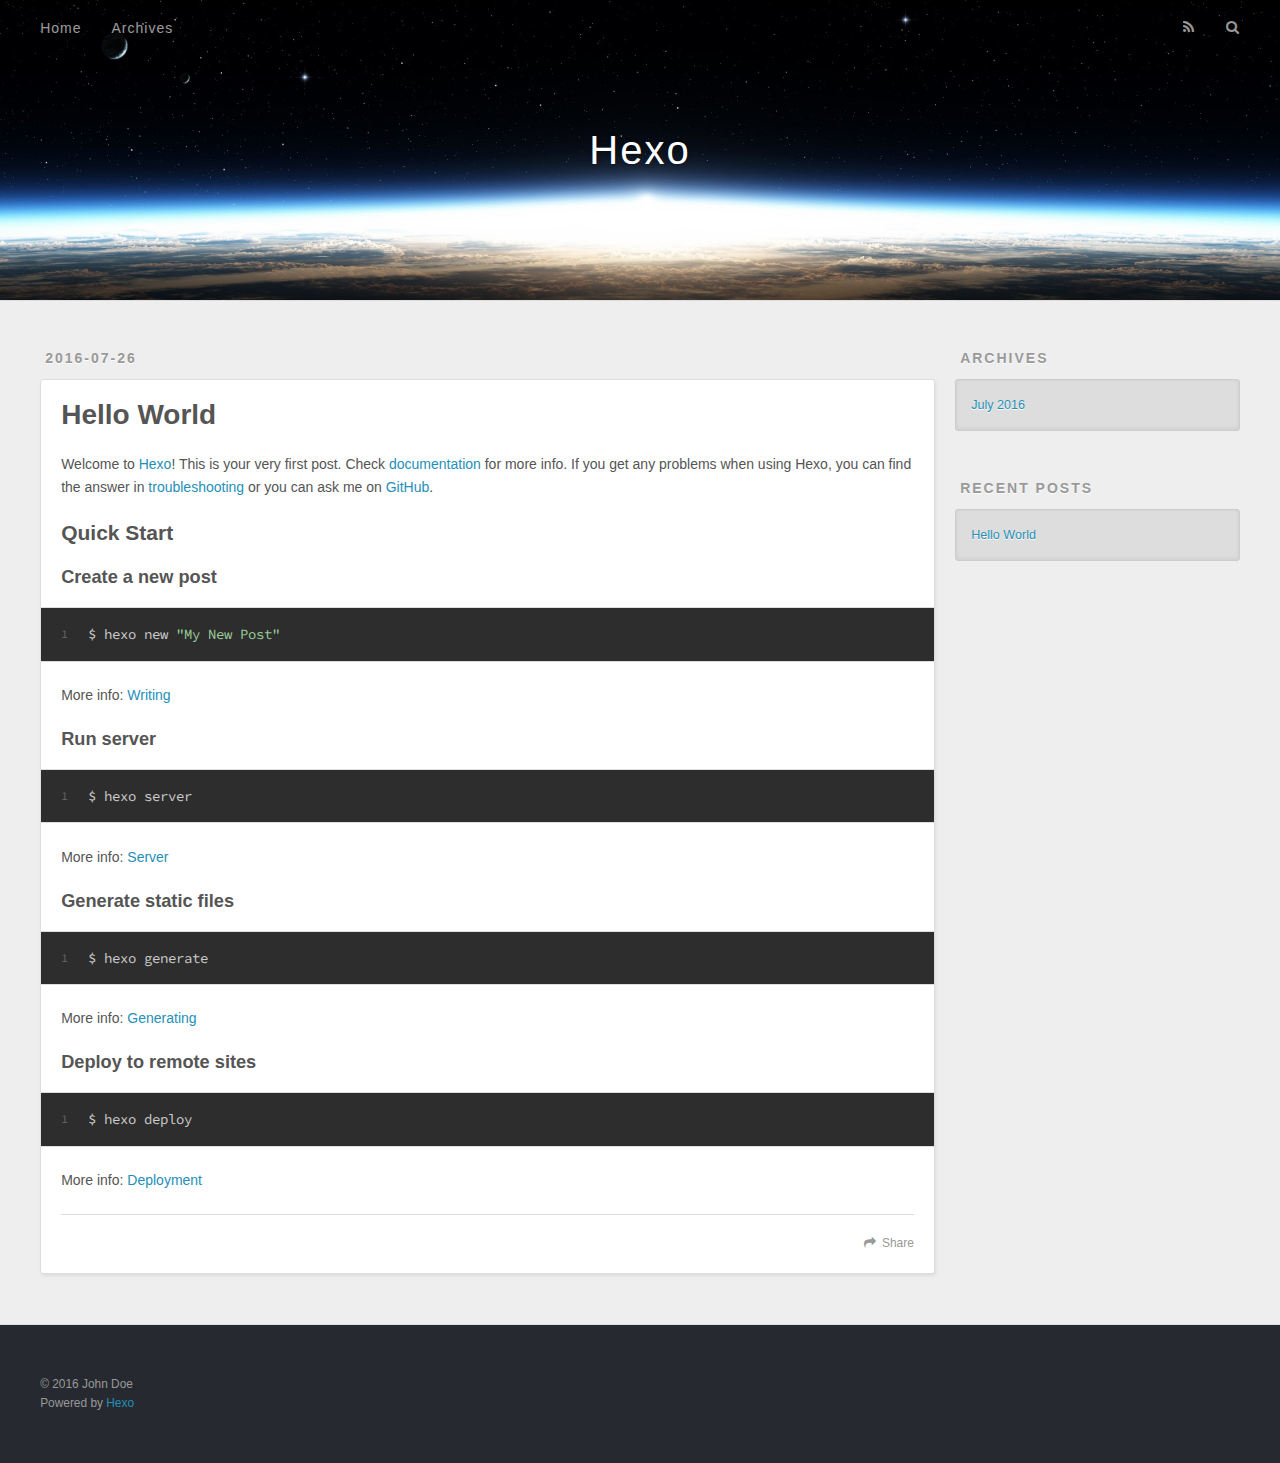
==== index.html @ f04467af "Site updated: 2016-07-26 20:25:21" ====
<!DOCTYPE html>
<html>
<head>
  <meta charset="utf-8">
  
  <title>Hexo</title>
  <meta name="viewport" content="width=device-width, initial-scale=1, maximum-scale=1">
  <meta property="og:type" content="website">
<meta property="og:title" content="Hexo">
<meta property="og:url" content="http://yoursite.com/index.html">
<meta property="og:site_name" content="Hexo">
<meta name="twitter:card" content="summary">
<meta name="twitter:title" content="Hexo">
  
    <link rel="alternate" href="/atom.xml" title="Hexo" type="application/atom+xml">
  
  
    <link rel="icon" href="/favicon.png">
  
  
    <link href="//fonts.googleapis.com/css?family=Source+Code+Pro" rel="stylesheet" type="text/css">
  
  <link rel="stylesheet" href="/css/style.css">
  

</head>

<body>
  <div id="container">
    <div id="wrap">
      <header id="header">
  <div id="banner"></div>
  <div id="header-outer" class="outer">
    <div id="header-title" class="inner">
      <h1 id="logo-wrap">
        <a href="/" id="logo">Hexo</a>
      </h1>
      
    </div>
    <div id="header-inner" class="inner">
      <nav id="main-nav">
        <a id="main-nav-toggle" class="nav-icon"></a>
        
          <a class="main-nav-link" href="/">Home</a>
        
          <a class="main-nav-link" href="/archives">Archives</a>
        
      </nav>
      <nav id="sub-nav">
        
          <a id="nav-rss-link" class="nav-icon" href="/atom.xml" title="RSS Feed"></a>
        
        <a id="nav-search-btn" class="nav-icon" title="Search"></a>
      </nav>
      <div id="search-form-wrap">
        <form action="//google.com/search" method="get" accept-charset="UTF-8" class="search-form"><input type="search" name="q" results="0" class="search-form-input" placeholder="Search"><button type="submit" class="search-form-submit">&#xF002;</button><input type="hidden" name="sitesearch" value="http://yoursite.com"></form>
      </div>
    </div>
  </div>
</header>
      <div class="outer">
        <section id="main">
  
    <article id="post-hello-world" class="article article-type-post" itemscope itemprop="blogPost">
  <div class="article-meta">
    <a href="/2016/07/26/hello-world/" class="article-date">
  <time datetime="2016-07-26T12:04:55.000Z" itemprop="datePublished">2016-07-26</time>
</a>
    
  </div>
  <div class="article-inner">
    
    
      <header class="article-header">
        
  
    <h1 itemprop="name">
      <a class="article-title" href="/2016/07/26/hello-world/">Hello World</a>
    </h1>
  

      </header>
    
    <div class="article-entry" itemprop="articleBody">
      
        <p>Welcome to <a href="https://hexo.io/" target="_blank" rel="external">Hexo</a>! This is your very first post. Check <a href="https://hexo.io/docs/" target="_blank" rel="external">documentation</a> for more info. If you get any problems when using Hexo, you can find the answer in <a href="https://hexo.io/docs/troubleshooting.html" target="_blank" rel="external">troubleshooting</a> or you can ask me on <a href="https://github.com/hexojs/hexo/issues" target="_blank" rel="external">GitHub</a>.</p>
<h2 id="Quick-Start"><a href="#Quick-Start" class="headerlink" title="Quick Start"></a>Quick Start</h2><h3 id="Create-a-new-post"><a href="#Create-a-new-post" class="headerlink" title="Create a new post"></a>Create a new post</h3><figure class="highlight bash"><table><tr><td class="gutter"><pre><div class="line">1</div></pre></td><td class="code"><pre><div class="line">$ hexo new <span class="string">"My New Post"</span></div></pre></td></tr></table></figure>
<p>More info: <a href="https://hexo.io/docs/writing.html" target="_blank" rel="external">Writing</a></p>
<h3 id="Run-server"><a href="#Run-server" class="headerlink" title="Run server"></a>Run server</h3><figure class="highlight bash"><table><tr><td class="gutter"><pre><div class="line">1</div></pre></td><td class="code"><pre><div class="line">$ hexo server</div></pre></td></tr></table></figure>
<p>More info: <a href="https://hexo.io/docs/server.html" target="_blank" rel="external">Server</a></p>
<h3 id="Generate-static-files"><a href="#Generate-static-files" class="headerlink" title="Generate static files"></a>Generate static files</h3><figure class="highlight bash"><table><tr><td class="gutter"><pre><div class="line">1</div></pre></td><td class="code"><pre><div class="line">$ hexo generate</div></pre></td></tr></table></figure>
<p>More info: <a href="https://hexo.io/docs/generating.html" target="_blank" rel="external">Generating</a></p>
<h3 id="Deploy-to-remote-sites"><a href="#Deploy-to-remote-sites" class="headerlink" title="Deploy to remote sites"></a>Deploy to remote sites</h3><figure class="highlight bash"><table><tr><td class="gutter"><pre><div class="line">1</div></pre></td><td class="code"><pre><div class="line">$ hexo deploy</div></pre></td></tr></table></figure>
<p>More info: <a href="https://hexo.io/docs/deployment.html" target="_blank" rel="external">Deployment</a></p>

      
    </div>
    <footer class="article-footer">
      <a data-url="http://yoursite.com/2016/07/26/hello-world/" data-id="cir3fqnqo0000d964883ogn72" class="article-share-link">Share</a>
      
      
    </footer>
  </div>
  
</article>


  

</section>
        
          <aside id="sidebar">
  
    

  
    

  
    
  
    
  <div class="widget-wrap">
    <h3 class="widget-title">Archives</h3>
    <div class="widget">
      <ul class="archive-list"><li class="archive-list-item"><a class="archive-list-link" href="/archives/2016/07/">July 2016</a></li></ul>
    </div>
  </div>


  
    
  <div class="widget-wrap">
    <h3 class="widget-title">Recent Posts</h3>
    <div class="widget">
      <ul>
        
          <li>
            <a href="/2016/07/26/hello-world/">Hello World</a>
          </li>
        
      </ul>
    </div>
  </div>

  
</aside>
        
      </div>
      <footer id="footer">
  
  <div class="outer">
    <div id="footer-info" class="inner">
      &copy; 2016 John Doe<br>
      Powered by <a href="http://hexo.io/" target="_blank">Hexo</a>
    </div>
  </div>
</footer>
    </div>
    <nav id="mobile-nav">
  
    <a href="/" class="mobile-nav-link">Home</a>
  
    <a href="/archives" class="mobile-nav-link">Archives</a>
  
</nav>
    

<script src="//ajax.googleapis.com/ajax/libs/jquery/2.0.3/jquery.min.js"></script>


  <link rel="stylesheet" href="/fancybox/jquery.fancybox.css">
  <script src="/fancybox/jquery.fancybox.pack.js"></script>


<script src="/js/script.js"></script>

  </div>
</body>
</html>
---- css/style.css ----
body {
  width: 100%;
}
body:before,
body:after {
  content: "";
  display: table;
}
body:after {
  clear: both;
}
html,
body,
div,
span,
applet,
object,
iframe,
h1,
h2,
h3,
h4,
h5,
h6,
p,
blockquote,
pre,
a,
abbr,
acronym,
address,
big,
cite,
code,
del,
dfn,
em,
img,
ins,
kbd,
q,
s,
samp,
small,
strike,
strong,
sub,
sup,
tt,
var,
dl,
dt,
dd,
ol,
ul,
li,
fieldset,
form,
label,
legend,
table,
caption,
tbody,
tfoot,
thead,
tr,
th,
td {
  margin: 0;
  padding: 0;
  border: 0;
  outline: 0;
  font-weight: inherit;
  font-style: inherit;
  font-family: inherit;
  font-size: 100%;
  vertical-align: baseline;
}
body {
  line-height: 1;
  color: #000;
  background: #fff;
}
ol,
ul {
  list-style: none;
}
table {
  border-collapse: separate;
  border-spacing: 0;
  vertical-align: middle;
}
caption,
th,
td {
  text-align: left;
  font-weight: normal;
  vertical-align: middle;
}
a img {
  border: none;
}
input,
button {
  margin: 0;
  padding: 0;
}
input::-moz-focus-inner,
button::-moz-focus-inner {
  border: 0;
  padding: 0;
}
@font-face {
  font-family: FontAwesome;
  font-style: normal;
  font-weight: normal;
  src: url("fonts/fontawesome-webfont.eot?v=#4.0.3");
  src: url("fonts/fontawesome-webfont.eot?#iefix&v=#4.0.3") format("embedded-opentype"), url("fonts/fontawesome-webfont.woff?v=#4.0.3") format("woff"), url("fonts/fontawesome-webfont.ttf?v=#4.0.3") format("truetype"), url("fonts/fontawesome-webfont.svg#fontawesomeregular?v=#4.0.3") format("svg");
}
html,
body,
#container {
  height: 100%;
}
body {
  background: #eee;
  font: 14px "Helvetica Neue", Helvetica, Arial, sans-serif;
  -webkit-text-size-adjust: 100%;
}
.outer {
  max-width: 1220px;
  margin: 0 auto;
  padding: 0 20px;
}
.outer:before,
.outer:after {
  content: "";
  display: table;
}
.outer:after {
  clear: both;
}
.inner {
  display: inline;
  float: left;
  width: 98.33333333333333%;
  margin: 0 0.833333333333333%;
}
.left,
.alignleft {
  float: left;
}
.right,
.alignright {
  float: right;
}
.clear {
  clear: both;
}
#container {
  position: relative;
}
.mobile-nav-on {
  overflow: hidden;
}
#wrap {
  height: 100%;
  width: 100%;
  position: absolute;
  top: 0;
  left: 0;
  -webkit-transition: 0.2s ease-out;
  -moz-transition: 0.2s ease-out;
  -ms-transition: 0.2s ease-out;
  transition: 0.2s ease-out;
  z-index: 1;
  background: #eee;
}
.mobile-nav-on #wrap {
  left: 280px;
}
@media screen and (min-width: 768px) {
  #main {
    display: inline;
    float: left;
    width: 73.33333333333333%;
    margin: 0 0.833333333333333%;
  }
}
.article-date,
.article-category-link,
.archive-year,
.widget-title {
  text-decoration: none;
  text-transform: uppercase;
  letter-spacing: 2px;
  color: #999;
  margin-bottom: 1em;
  margin-left: 5px;
  line-height: 1em;
  text-shadow: 0 1px #fff;
  font-weight: bold;
}
.article-inner,
.archive-article-inner {
  background: #fff;
  -webkit-box-shadow: 1px 2px 3px #ddd;
  box-shadow: 1px 2px 3px #ddd;
  border: 1px solid #ddd;
  -webkit-border-radius: 3px;
  border-radius: 3px;
}
.article-entry h1,
.widget h1 {
  font-size: 2em;
}
.article-entry h2,
.widget h2 {
  font-size: 1.5em;
}
.article-entry h3,
.widget h3 {
  font-size: 1.3em;
}
.article-entry h4,
.widget h4 {
  font-size: 1.2em;
}
.article-entry h5,
.widget h5 {
  font-size: 1em;
}
.article-entry h6,
.widget h6 {
  font-size: 1em;
  color: #999;
}
.article-entry hr,
.widget hr {
  border: 1px dashed #ddd;
}
.article-entry strong,
.widget strong {
  font-weight: bold;
}
.article-entry em,
.widget em,
.article-entry cite,
.widget cite {
  font-style: italic;
}
.article-entry sup,
.widget sup,
.article-entry sub,
.widget sub {
  font-size: 0.75em;
  line-height: 0;
  position: relative;
  vertical-align: baseline;
}
.article-entry sup,
.widget sup {
  top: -0.5em;
}
.article-entry sub,
.widget sub {
  bottom: -0.2em;
}
.article-entry small,
.widget small {
  font-size: 0.85em;
}
.article-entry acronym,
.widget acronym,
.article-entry abbr,
.widget abbr {
  border-bottom: 1px dotted;
}
.article-entry ul,
.widget ul,
.article-entry ol,
.widget ol,
.article-entry dl,
.widget dl {
  margin: 0 20px;
  line-height: 1.6em;
}
.article-entry ul ul,
.widget ul ul,
.article-entry ol ul,
.widget ol ul,
.article-entry ul ol,
.widget ul ol,
.article-entry ol ol,
.widget ol ol {
  margin-top: 0;
  margin-bottom: 0;
}
.article-entry ul,
.widget ul {
  list-style: disc;
}
.article-entry ol,
.widget ol {
  list-style: decimal;
}
.article-entry dt,
.widget dt {
  font-weight: bold;
}
#header {
  height: 300px;
  position: relative;
  border-bottom: 1px solid #ddd;
}
#header:before,
#header:after {
  content: "";
  position: absolute;
  left: 0;
  right: 0;
  height: 40px;
}
#header:before {
  top: 0;
  background: -webkit-linear-gradient(rgba(0,0,0,0.2), transparent);
  background: -moz-linear-gradient(rgba(0,0,0,0.2), transparent);
  background: -ms-linear-gradient(rgba(0,0,0,0.2), transparent);
  background: linear-gradient(rgba(0,0,0,0.2), transparent);
}
#header:after {
  bottom: 0;
  background: -webkit-linear-gradient(transparent, rgba(0,0,0,0.2));
  background: -moz-linear-gradient(transparent, rgba(0,0,0,0.2));
  background: -ms-linear-gradient(transparent, rgba(0,0,0,0.2));
  background: linear-gradient(transparent, rgba(0,0,0,0.2));
}
#header-outer {
  height: 100%;
  position: relative;
}
#header-inner {
  position: relative;
  overflow: hidden;
}
#banner {
  position: absolute;
  top: 0;
  left: 0;
  width: 100%;
  height: 100%;
  background: url("images/banner.jpg") center #000;
  -webkit-background-size: cover;
  -moz-background-size: cover;
  background-size: cover;
  z-index: -1;
}
#header-title {
  text-align: center;
  height: 40px;
  position: absolute;
  top: 50%;
  left: 0;
  margin-top: -20px;
}
#logo,
#subtitle {
  text-decoration: none;
  color: #fff;
  font-weight: 300;
  text-shadow: 0 1px 4px rgba(0,0,0,0.3);
}
#logo {
  font-size: 40px;
  line-height: 40px;
  letter-spacing: 2px;
}
#subtitle {
  font-size: 16px;
  line-height: 16px;
  letter-spacing: 1px;
}
#subtitle-wrap {
  margin-top: 16px;
}
#main-nav {
  float: left;
  margin-left: -15px;
}
.nav-icon,
.main-nav-link {
  float: left;
  color: #fff;
  opacity: 0.6;
  text-decoration: none;
  text-shadow: 0 1px rgba(0,0,0,0.2);
  -webkit-transition: opacity 0.2s;
  -moz-transition: opacity 0.2s;
  -ms-transition: opacity 0.2s;
  transition: opacity 0.2s;
  display: block;
  padding: 20px 15px;
}
.nav-icon:hover,
.main-nav-link:hover {
  opacity: 1;
}
.nav-icon {
  font-family: FontAwesome;
  text-align: center;
  font-size: 14px;
  width: 14px;
  height: 14px;
  padding: 20px 15px;
  position: relative;
  cursor: pointer;
}
.main-nav-link {
  font-weight: 300;
  letter-spacing: 1px;
}
@media screen and (max-width: 479px) {
  .main-nav-link {
    display: none;
  }
}
#main-nav-toggle {
  display: none;
}
#main-nav-toggle:before {
  content: "\f0c9";
}
@media screen and (max-width: 479px) {
  #main-nav-toggle {
    display: block;
  }
}
#sub-nav {
  float: right;
  margin-right: -15px;
}
#nav-rss-link:before {
  content: "\f09e";
}
#nav-search-btn:before {
  content: "\f002";
}
#search-form-wrap {
  position: absolute;
  top: 15px;
  width: 150px;
  height: 30px;
  right: -150px;
  opacity: 0;
  -webkit-transition: 0.2s ease-out;
  -moz-transition: 0.2s ease-out;
  -ms-transition: 0.2s ease-out;
  transition: 0.2s ease-out;
}
#search-form-wrap.on {
  opacity: 1;
  right: 0;
}
@media screen and (max-width: 479px) {
  #search-form-wrap {
    width: 100%;
    right: -100%;
  }
}
.search-form {
  position: absolute;
  top: 0;
  left: 0;
  right: 0;
  background: #fff;
  padding: 5px 15px;
  -webkit-border-radius: 15px;
  border-radius: 15px;
  -webkit-box-shadow: 0 0 10px rgba(0,0,0,0.3);
  box-shadow: 0 0 10px rgba(0,0,0,0.3);
}
.search-form-input {
  border: none;
  background: none;
  color: #555;
  width: 100%;
  font: 13px "Helvetica Neue", Helvetica, Arial, sans-serif;
  outline: none;
}
.search-form-input::-webkit-search-results-decoration,
.search-form-input::-webkit-search-cancel-button {
  -webkit-appearance: none;
}
.search-form-submit {
  position: absolute;
  top: 50%;
  right: 10px;
  margin-top: -7px;
  font: 13px FontAwesome;
  border: none;
  background: none;
  color: #bbb;
  cursor: pointer;
}
.search-form-submit:hover,
.search-form-submit:focus {
  color: #777;
}
.article {
  margin: 50px 0;
}
.article-inner {
  overflow: hidden;
}
.article-meta:before,
.article-meta:after {
  content: "";
  display: table;
}
.article-meta:after {
  clear: both;
}
.article-date {
  float: left;
}
.article-category {
  float: left;
  line-height: 1em;
  color: #ccc;
  text-shadow: 0 1px #fff;
  margin-left: 8px;
}
.article-category:before {
  content: "\2022";
}
.article-category-link {
  margin: 0 12px 1em;
}
.article-header {
  padding: 20px 20px 0;
}
.article-title {
  text-decoration: none;
  font-size: 2em;
  font-weight: bold;
  color: #555;
  line-height: 1.1em;
  -webkit-transition: color 0.2s;
  -moz-transition: color 0.2s;
  -ms-transition: color 0.2s;
  transition: color 0.2s;
}
a.article-title:hover {
  color: #258fb8;
}
.article-entry {
  color: #555;
  padding: 0 20px;
}
.article-entry:before,
.article-entry:after {
  content: "";
  display: table;
}
.article-entry:after {
  clear: both;
}
.article-entry p,
.article-entry table {
  line-height: 1.6em;
  margin: 1.6em 0;
}
.article-entry h1,
.article-entry h2,
.article-entry h3,
.article-entry h4,
.article-entry h5,
.article-entry h6 {
  font-weight: bold;
}
.article-entry h1,
.article-entry h2,
.article-entry h3,
.article-entry h4,
.article-entry h5,
.article-entry h6 {
  line-height: 1.1em;
  margin: 1.1em 0;
}
.article-entry a {
  color: #258fb8;
  text-decoration: none;
}
.article-entry a:hover {
  text-decoration: underline;
}
.article-entry ul,
.article-entry ol,
.article-entry dl {
  margin-top: 1.6em;
  margin-bottom: 1.6em;
}
.article-entry img,
.article-entry video {
  max-width: 100%;
  height: auto;
  display: block;
  margin: auto;
}
.article-entry iframe {
  border: none;
}
.article-entry table {
  width: 100%;
  border-collapse: collapse;
  border-spacing: 0;
}
.article-entry th {
  font-weight: bold;
  border-bottom: 3px solid #ddd;
  padding-bottom: 0.5em;
}
.article-entry td {
  border-bottom: 1px solid #ddd;
  padding: 10px 0;
}
.article-entry blockquote {
  font-family: Georgia, "Times New Roman", serif;
  font-size: 1.4em;
  margin: 1.6em 20px;
  text-align: center;
}
.article-entry blockquote footer {
  font-size: 14px;
  margin: 1.6em 0;
  font-family: "Helvetica Neue", Helvetica, Arial, sans-serif;
}
.article-entry blockquote footer cite:before {
  content: "—";
  padding: 0 0.5em;
}
.article-entry .pullquote {
  text-align: left;
  width: 45%;
  margin: 0;
}
.article-entry .pullquote.left {
  margin-left: 0.5em;
  margin-right: 1em;
}
.article-entry .pullquote.right {
  margin-right: 0.5em;
  margin-left: 1em;
}
.article-entry .caption {
  color: #999;
  display: block;
  font-size: 0.9em;
  margin-top: 0.5em;
  position: relative;
  text-align: center;
}
.article-entry .video-container {
  position: relative;
  padding-top: 56.25%;
  height: 0;
  overflow: hidden;
}
.article-entry .video-container iframe,
.article-entry .video-container object,
.article-entry .video-container embed {
  position: absolute;
  top: 0;
  left: 0;
  width: 100%;
  height: 100%;
  margin-top: 0;
}
.article-more-link a {
  display: inline-block;
  line-height: 1em;
  padding: 6px 15px;
  -webkit-border-radius: 15px;
  border-radius: 15px;
  background: #eee;
  color: #999;
  text-shadow: 0 1px #fff;
  text-decoration: none;
}
.article-more-link a:hover {
  background: #258fb8;
  color: #fff;
  text-decoration: none;
  text-shadow: 0 1px #1e7293;
}
.article-footer {
  font-size: 0.85em;
  line-height: 1.6em;
  border-top: 1px solid #ddd;
  padding-top: 1.6em;
  margin: 0 20px 20px;
}
.article-footer:before,
.article-footer:after {
  content: "";
  display: table;
}
.article-footer:after {
  clear: both;
}
.article-footer a {
  color: #999;
  text-decoration: none;
}
.article-footer a:hover {
  color: #555;
}
.article-tag-list-item {
  float: left;
  margin-right: 10px;
}
.article-tag-list-link:before {
  content: "#";
}
.article-comment-link {
  float: right;
}
.article-comment-link:before {
  content: "\f075";
  font-family: FontAwesome;
  padding-right: 8px;
}
.article-share-link {
  cursor: pointer;
  float: right;
  margin-left: 20px;
}
.article-share-link:before {
  content: "\f064";
  font-family: FontAwesome;
  padding-right: 6px;
}
#article-nav {
  position: relative;
}
#article-nav:before,
#article-nav:after {
  content: "";
  display: table;
}
#article-nav:after {
  clear: both;
}
@media screen and (min-width: 768px) {
  #article-nav {
    margin: 50px 0;
  }
  #article-nav:before {
    width: 8px;
    height: 8px;
    position: absolute;
    top: 50%;
    left: 50%;
    margin-top: -4px;
    margin-left: -4px;
    content: "";
    -webkit-border-radius: 50%;
    border-radius: 50%;
    background: #ddd;
    -webkit-box-shadow: 0 1px 2px #fff;
    box-shadow: 0 1px 2px #fff;
  }
}
.article-nav-link-wrap {
  text-decoration: none;
  text-shadow: 0 1px #fff;
  color: #999;
  -webkit-box-sizing: border-box;
  -moz-box-sizing: border-box;
  box-sizing: border-box;
  margin-top: 50px;
  text-align: center;
  display: block;
}
.article-nav-link-wrap:hover {
  color: #555;
}
@media screen and (min-width: 768px) {
  .article-nav-link-wrap {
    width: 50%;
    margin-top: 0;
  }
}
@media screen and (min-width: 768px) {
  #article-nav-newer {
    float: left;
    text-align: right;
    padding-right: 20px;
  }
}
@media screen and (min-width: 768px) {
  #article-nav-older {
    float: right;
    text-align: left;
    padding-left: 20px;
  }
}
.article-nav-caption {
  text-transform: uppercase;
  letter-spacing: 2px;
  color: #ddd;
  line-height: 1em;
  font-weight: bold;
}
#article-nav-newer .article-nav-caption {
  margin-right: -2px;
}
.article-nav-title {
  font-size: 0.85em;
  line-height: 1.6em;
  margin-top: 0.5em;
}
.article-share-box {
  position: absolute;
  display: none;
  background: #fff;
  -webkit-box-shadow: 1px 2px 10px rgba(0,0,0,0.2);
  box-shadow: 1px 2px 10px rgba(0,0,0,0.2);
  -webkit-border-radius: 3px;
  border-radius: 3px;
  margin-left: -145px;
  overflow: hidden;
  z-index: 1;
}
.article-share-box.on {
  display: block;
}
.article-share-input {
  width: 100%;
  background: none;
  -webkit-box-sizing: border-box;
  -moz-box-sizing: border-box;
  box-sizing: border-box;
  font: 14px "Helvetica Neue", Helvetica, Arial, sans-serif;
  padding: 0 15px;
  color: #555;
  outline: none;
  border: 1px solid #ddd;
  -webkit-border-radius: 3px 3px 0 0;
  border-radius: 3px 3px 0 0;
  height: 36px;
  line-height: 36px;
}
.article-share-links {
  background: #eee;
}
.article-share-links:before,
.article-share-links:after {
  content: "";
  display: table;
}
.article-share-links:after {
  clear: both;
}
.article-share-twitter,
.article-share-facebook,
.article-share-pinterest,
.article-share-google {
  width: 50px;
  height: 36px;
  display: block;
  float: left;
  position: relative;
  color: #999;
  text-shadow: 0 1px #fff;
}
.article-share-twitter:before,
.article-share-facebook:before,
.article-share-pinterest:before,
.article-share-google:before {
  font-size: 20px;
  font-family: FontAwesome;
  width: 20px;
  height: 20px;
  position: absolute;
  top: 50%;
  left: 50%;
  margin-top: -10px;
  margin-left: -10px;
  text-align: center;
}
.article-share-twitter:hover,
.article-share-facebook:hover,
.article-share-pinterest:hover,
.article-share-google:hover {
  color: #fff;
}
.article-share-twitter:before {
  content: "\f099";
}
.article-share-twitter:hover {
  background: #00aced;
  text-shadow: 0 1px #008abe;
}
.article-share-facebook:before {
  content: "\f09a";
}
.article-share-facebook:hover {
  background: #3b5998;
  text-shadow: 0 1px #2f477a;
}
.article-share-pinterest:before {
  content: "\f0d2";
}
.article-share-pinterest:hover {
  background: #cb2027;
  text-shadow: 0 1px #a21a1f;
}
.article-share-google:before {
  content: "\f0d5";
}
.article-share-google:hover {
  background: #dd4b39;
  text-shadow: 0 1px #be3221;
}
.article-gallery {
  background: #000;
  position: relative;
}
.article-gallery-photos {
  position: relative;
  overflow: hidden;
}
.article-gallery-img {
  display: none;
  max-width: 100%;
}
.article-gallery-img:first-child {
  display: block;
}
.article-gallery-img.loaded {
  position: absolute;
  display: block;
}
.article-gallery-img img {
  display: block;
  max-width: 100%;
  margin: 0 auto;
}
#comments {
  background: #fff;
  -webkit-box-shadow: 1px 2px 3px #ddd;
  box-shadow: 1px 2px 3px #ddd;
  padding: 20px;
  border: 1px solid #ddd;
  -webkit-border-radius: 3px;
  border-radius: 3px;
  margin: 50px 0;
}
#comments a {
  color: #258fb8;
}
.archives-wrap {
  margin: 50px 0;
}
.archives:before,
.archives:after {
  content: "";
  display: table;
}
.archives:after {
  clear: both;
}
.archive-year-wrap {
  margin-bottom: 1em;
}
.archives {
  -webkit-column-gap: 10px;
  -moz-column-gap: 10px;
  column-gap: 10px;
}
@media screen and (min-width: 480px) and (max-width: 767px) {
  .archives {
    -webkit-column-count: 2;
    -moz-column-count: 2;
    column-count: 2;
  }
}
@media screen and (min-width: 768px) {
  .archives {
    -webkit-column-count: 3;
    -moz-column-count: 3;
    column-count: 3;
  }
}
.archive-article {
  -webkit-column-break-inside: avoid;
  page-break-inside: avoid;
  overflow: hidden;
  break-inside: avoid-column;
}
.archive-article-inner {
  padding: 10px;
  margin-bottom: 15px;
}
.archive-article-title {
  text-decoration: none;
  font-weight: bold;
  color: #555;
  -webkit-transition: color 0.2s;
  -moz-transition: color 0.2s;
  -ms-transition: color 0.2s;
  transition: color 0.2s;
  line-height: 1.6em;
}
.archive-article-title:hover {
  color: #258fb8;
}
.archive-article-footer {
  margin-top: 1em;
}
.archive-article-date {
  color: #999;
  text-decoration: none;
  font-size: 0.85em;
  line-height: 1em;
  margin-bottom: 0.5em;
  display: block;
}
#page-nav {
  margin: 50px auto;
  background: #fff;
  -webkit-box-shadow: 1px 2px 3px #ddd;
  box-shadow: 1px 2px 3px #ddd;
  border: 1px solid #ddd;
  -webkit-border-radius: 3px;
  border-radius: 3px;
  text-align: center;
  color: #999;
  overflow: hidden;
}
#page-nav:before,
#page-nav:after {
  content: "";
  display: table;
}
#page-nav:after {
  clear: both;
}
#page-nav a,
#page-nav span {
  padding: 10px 20px;
  line-height: 1;
  height: 2ex;
}
#page-nav a {
  color: #999;
  text-decoration: none;
}
#page-nav a:hover {
  background: #999;
  color: #fff;
}
#page-nav .prev {
  float: left;
}
#page-nav .next {
  float: right;
}
#page-nav .page-number {
  display: inline-block;
}
@media screen and (max-width: 479px) {
  #page-nav .page-number {
    display: none;
  }
}
#page-nav .current {
  color: #555;
  font-weight: bold;
}
#page-nav .space {
  color: #ddd;
}
#footer {
  background: #262a30;
  padding: 50px 0;
  border-top: 1px solid #ddd;
  color: #999;
}
#footer a {
  color: #258fb8;
  text-decoration: none;
}
#footer a:hover {
  text-decoration: underline;
}
#footer-info {
  line-height: 1.6em;
  font-size: 0.85em;
}
.article-entry pre,
.article-entry .highlight {
  background: #2d2d2d;
  margin: 0 -20px;
  padding: 15px 20px;
  border-style: solid;
  border-color: #ddd;
  border-width: 1px 0;
  overflow: auto;
  color: #ccc;
  line-height: 22.400000000000002px;
}
.article-entry .highlight .gutter pre,
.article-entry .gist .gist-file .gist-data .line-numbers {
  color: #666;
  font-size: 0.85em;
}
.article-entry pre,
.article-entry code {
  font-family: "Source Code Pro", Consolas, Monaco, Menlo, Consolas, monospace;
}
.article-entry code {
  background: #eee;
  text-shadow: 0 1px #fff;
  padding: 0 0.3em;
}
.article-entry pre code {
  background: none;
  text-shadow: none;
  padding: 0;
}
.article-entry .highlight pre {
  border: none;
  margin: 0;
  padding: 0;
}
.article-entry .highlight table {
  margin: 0;
  width: auto;
}
.article-entry .highlight td {
  border: none;
  padding: 0;
}
.article-entry .highlight figcaption {
  font-size: 0.85em;
  color: #999;
  line-height: 1em;
  margin-bottom: 1em;
}
.article-entry .highlight figcaption:before,
.article-entry .highlight figcaption:after {
  content: "";
  display: table;
}
.article-entry .highlight figcaption:after {
  clear: both;
}
.article-entry .highlight figcaption a {
  float: right;
}
.article-entry .highlight .gutter pre {
  text-align: right;
  padding-right: 20px;
}
.article-entry .highlight .line {
  height: 22.400000000000002px;
}
.article-entry .highlight .line.marked {
  background: #515151;
}
.article-entry .gist {
  margin: 0 -20px;
  border-style: solid;
  border-color: #ddd;
  border-width: 1px 0;
  background: #2d2d2d;
  padding: 15px 20px 15px 0;
}
.article-entry .gist .gist-file {
  border: none;
  font-family: "Source Code Pro", Consolas, Monaco, Menlo, Consolas, monospace;
  margin: 0;
}
.article-entry .gist .gist-file .gist-data {
  background: none;
  border: none;
}
.article-entry .gist .gist-file .gist-data .line-numbers {
  background: none;
  border: none;
  padding: 0 20px 0 0;
}
.article-entry .gist .gist-file .gist-data .line-data {
  padding: 0 !important;
}
.article-entry .gist .gist-file .highlight {
  margin: 0;
  padding: 0;
  border: none;
}
.article-entry .gist .gist-file .gist-meta {
  background: #2d2d2d;
  color: #999;
  font: 0.85em "Helvetica Neue", Helvetica, Arial, sans-serif;
  text-shadow: 0 0;
  padding: 0;
  margin-top: 1em;
  margin-left: 20px;
}
.article-entry .gist .gist-file .gist-meta a {
  color: #258fb8;
  font-weight: normal;
}
.article-entry .gist .gist-file .gist-meta a:hover {
  text-decoration: underline;
}
pre .comment,
pre .title {
  color: #999;
}
pre .variable,
pre .attribute,
pre .tag,
pre .regexp,
pre .ruby .constant,
pre .xml .tag .title,
pre .xml .pi,
pre .xml .doctype,
pre .html .doctype,
pre .css .id,
pre .css .class,
pre .css .pseudo {
  color: #f2777a;
}
pre .number,
pre .preprocessor,
pre .built_in,
pre .literal,
pre .params,
pre .constant {
  color: #f99157;
}
pre .class,
pre .ruby .class .title,
pre .css .rules .attribute {
  color: #9c9;
}
pre .string,
pre .value,
pre .inheritance,
pre .header,
pre .ruby .symbol,
pre .xml .cdata {
  color: #9c9;
}
pre .css .hexcolor {
  color: #6cc;
}
pre .function,
pre .python .decorator,
pre .python .title,
pre .ruby .function .title,
pre .ruby .title .keyword,
pre .perl .sub,
pre .javascript .title,
pre .coffeescript .title {
  color: #69c;
}
pre .keyword,
pre .javascript .function {
  color: #c9c;
}
@media screen and (max-width: 479px) {
  #mobile-nav {
    position: absolute;
    top: 0;
    left: 0;
    width: 280px;
    height: 100%;
    background: #191919;
    border-right: 1px solid #fff;
  }
}
@media screen and (max-width: 479px) {
  .mobile-nav-link {
    display: block;
    color: #999;
    text-decoration: none;
    padding: 15px 20px;
    font-weight: bold;
  }
  .mobile-nav-link:hover {
    color: #fff;
  }
}
@media screen and (min-width: 768px) {
  #sidebar {
    display: inline;
    float: left;
    width: 23.333333333333332%;
    margin: 0 0.833333333333333%;
  }
}
.widget-wrap {
  margin: 50px 0;
}
.widget {
  color: #777;
  text-shadow: 0 1px #fff;
  background: #ddd;
  -webkit-box-shadow: 0 -1px 4px #ccc inset;
  box-shadow: 0 -1px 4px #ccc inset;
  border: 1px solid #ccc;
  padding: 15px;
  -webkit-border-radius: 3px;
  border-radius: 3px;
}
.widget a {
  color: #258fb8;
  text-decoration: none;
}
.widget a:hover {
  text-decoration: underline;
}
.widget ul ul,
.widget ol ul,
.widget dl ul,
.widget ul ol,
.widget ol ol,
.widget dl ol,
.widget ul dl,
.widget ol dl,
.widget dl dl {
  margin-left: 15px;
  list-style: disc;
}
.widget {
  line-height: 1.6em;
  word-wrap: break-word;
  font-size: 0.9em;
}
.widget ul,
.widget ol {
  list-style: none;
  margin: 0;
}
.widget ul ul,
.widget ol ul,
.widget ul ol,
.widget ol ol {
  margin: 0 20px;
}
.widget ul ul,
.widget ol ul {
  list-style: disc;
}
.widget ul ol,
.widget ol ol {
  list-style: decimal;
}
.category-list-count,
.tag-list-count,
.archive-list-count {
  padding-left: 5px;
  color: #999;
  font-size: 0.85em;
}
.category-list-count:before,
.tag-list-count:before,
.archive-list-count:before {
  content: "(";
}
.category-list-count:after,
.tag-list-count:after,
.archive-list-count:after {
  content: ")";
}
.tagcloud a {
  margin-right: 5px;
  display: inline-block;
}
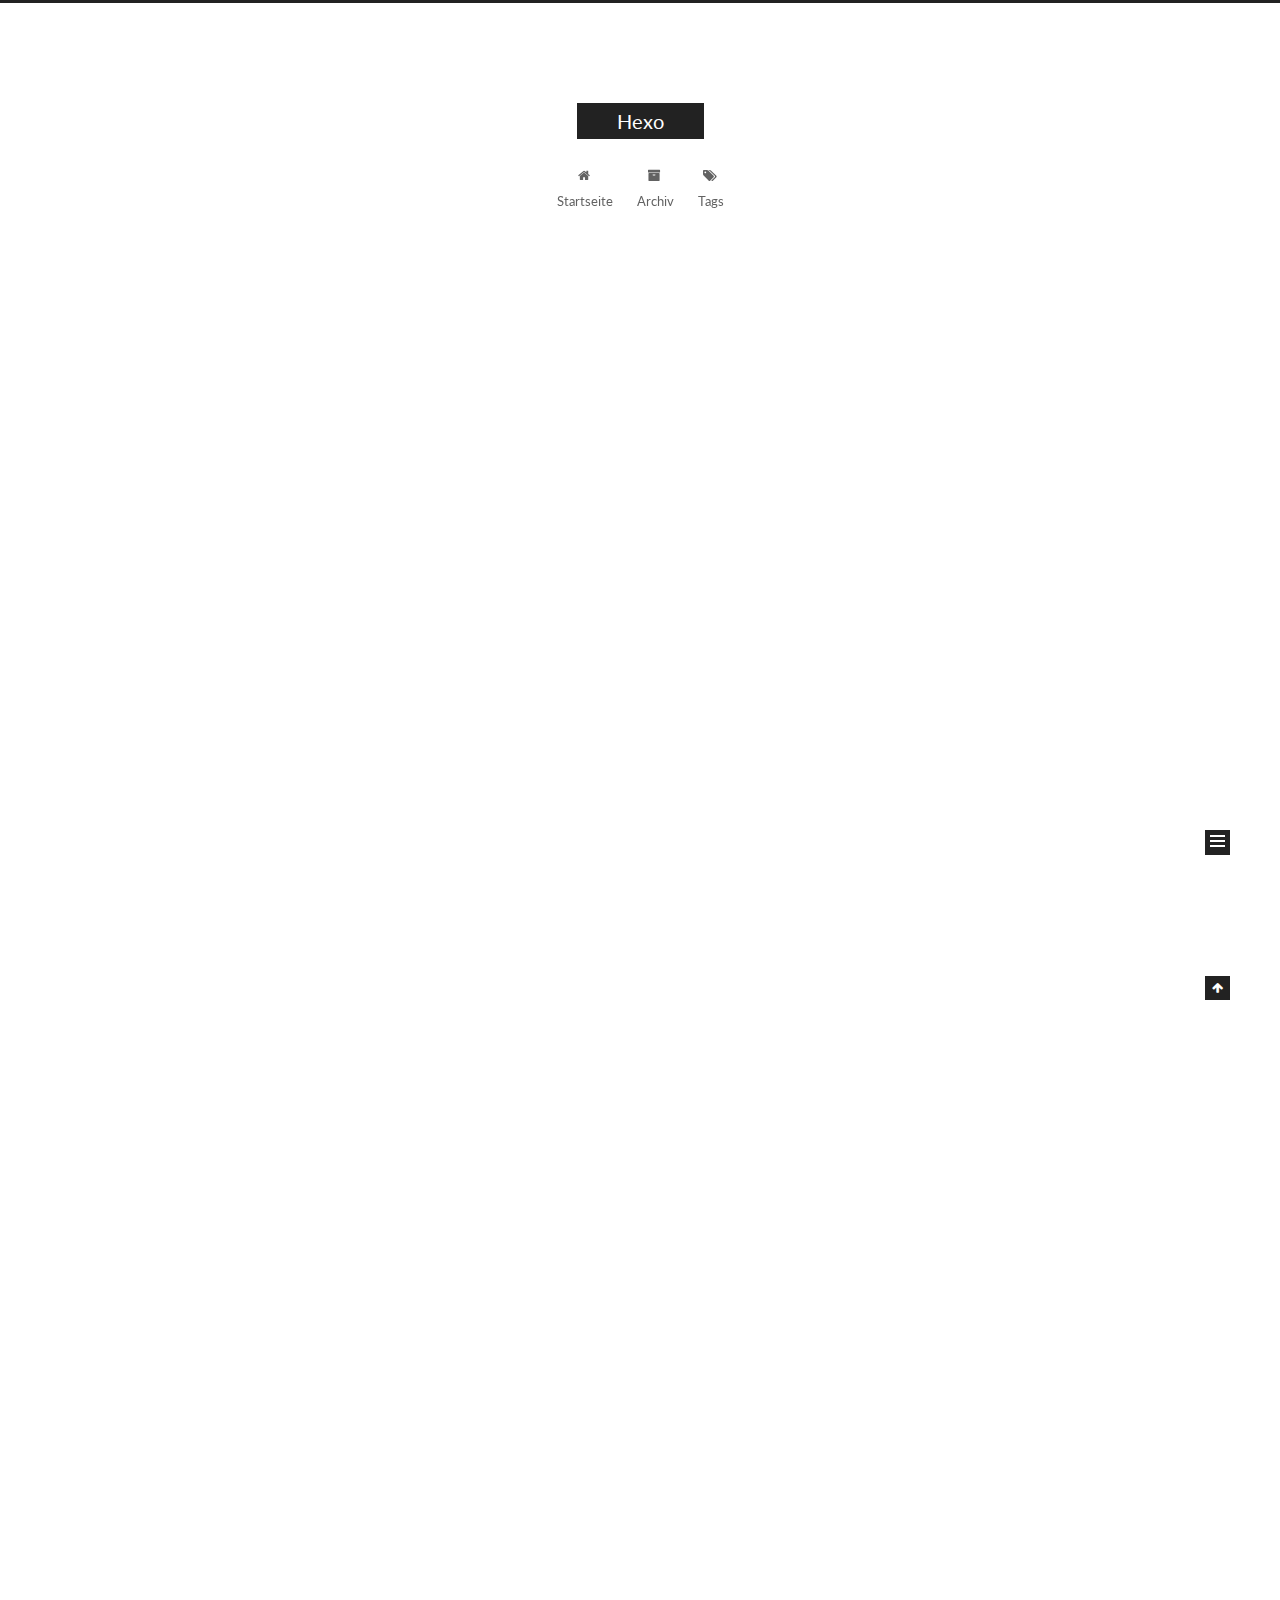
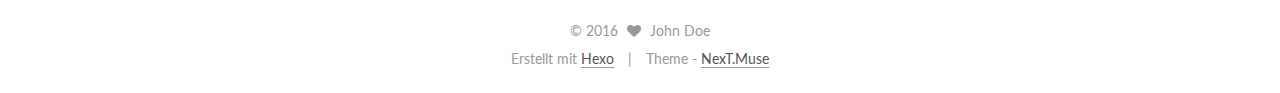
==== commit cc207a71: "Site updated: 2016-07-26 20:43:38" ====
--- a/index.html
+++ b/index.html
@@ -1,89 +1,378 @@
-<!DOCTYPE html>
-<html>
+<!doctype html>
+
+
+
+  
+
+
+<html class="theme-next muse use-motion">
 <head>
-  <meta charset="utf-8">
-  
-  <title>Hexo</title>
-  <meta name="viewport" content="width=device-width, initial-scale=1, maximum-scale=1">
-  <meta property="og:type" content="website">
+  <meta charset="UTF-8"/>
+<meta http-equiv="X-UA-Compatible" content="IE=edge,chrome=1" />
+<meta name="viewport" content="width=device-width, initial-scale=1, maximum-scale=1"/>
+
+
+
+<meta http-equiv="Cache-Control" content="no-transform" />
+<meta http-equiv="Cache-Control" content="no-siteapp" />
+
+
+
+
+
+
+
+
+
+
+
+
+  
+  
+  <link href="/vendors/fancybox/source/jquery.fancybox.css?v=2.1.5" rel="stylesheet" type="text/css" />
+
+
+
+
+  
+  
+  
+  
+
+  
+    
+    
+  
+
+  
+
+  
+
+  
+
+  
+
+  
+    
+    
+    <link href="//fonts.googleapis.com/css?family=Lato:300,300italic,400,400italic,700,700italic&subset=latin,latin-ext" rel="stylesheet" type="text/css">
+  
+
+
+
+
+
+
+<link href="/vendors/font-awesome/css/font-awesome.min.css?v=4.4.0" rel="stylesheet" type="text/css" />
+
+<link href="/css/main.css?v=5.0.1" rel="stylesheet" type="text/css" />
+
+
+  <meta name="keywords" content="Hexo, NexT" />
+
+
+
+
+
+
+
+
+  <link rel="shortcut icon" type="image/x-icon" href="/favicon.ico?v=5.0.1" />
+
+
+
+
+
+
+<meta property="og:type" content="website">
 <meta property="og:title" content="Hexo">
 <meta property="og:url" content="http://yoursite.com/index.html">
 <meta property="og:site_name" content="Hexo">
 <meta name="twitter:card" content="summary">
 <meta name="twitter:title" content="Hexo">
-  
-    <link rel="alternate" href="/atom.xml" title="Hexo" type="application/atom+xml">
-  
-  
-    <link rel="icon" href="/favicon.png">
-  
-  
-    <link href="//fonts.googleapis.com/css?family=Source+Code+Pro" rel="stylesheet" type="text/css">
-  
-  <link rel="stylesheet" href="/css/style.css">
-  
-
+
+
+
+<script type="text/javascript" id="hexo.configuration">
+  var NexT = window.NexT || {};
+  var CONFIG = {
+    scheme: 'Muse',
+    sidebar: {"position":"left","display":"post"},
+    fancybox: true,
+    motion: true,
+    duoshuo: {
+      userId: 0,
+      author: 'Author'
+    }
+  };
+</script>
+
+
+
+
+  <link rel="canonical" href="http://yoursite.com/"/>
+
+  <title> Hexo </title>
 </head>
 
-<body>
-  <div id="container">
-    <div id="wrap">
-      <header id="header">
-  <div id="banner"></div>
-  <div id="header-outer" class="outer">
-    <div id="header-title" class="inner">
-      <h1 id="logo-wrap">
-        <a href="/" id="logo">Hexo</a>
-      </h1>
-      
-    </div>
-    <div id="header-inner" class="inner">
-      <nav id="main-nav">
-        <a id="main-nav-toggle" class="nav-icon"></a>
-        
-          <a class="main-nav-link" href="/">Home</a>
-        
-          <a class="main-nav-link" href="/archives">Archives</a>
-        
-      </nav>
-      <nav id="sub-nav">
-        
-          <a id="nav-rss-link" class="nav-icon" href="/atom.xml" title="RSS Feed"></a>
-        
-        <a id="nav-search-btn" class="nav-icon" title="Search"></a>
-      </nav>
-      <div id="search-form-wrap">
-        <form action="//google.com/search" method="get" accept-charset="UTF-8" class="search-form"><input type="search" name="q" results="0" class="search-form-input" placeholder="Search"><button type="submit" class="search-form-submit">&#xF002;</button><input type="hidden" name="sitesearch" value="http://yoursite.com"></form>
-      </div>
-    </div>
+<body itemscope itemtype="http://schema.org/WebPage" lang="">
+
+  
+
+
+
+
+
+
+
+
+
+
+  
+  
+    
+  
+
+  <div class="container one-collumn sidebar-position-left 
+   page-home 
+ ">
+    <div class="headband"></div>
+
+    <header id="header" class="header" itemscope itemtype="http://schema.org/WPHeader">
+      <div class="header-inner"><div class="site-meta ">
+  
+
+  <div class="custom-logo-site-title">
+    <a href="/"  class="brand" rel="start">
+      <span class="logo-line-before"><i></i></span>
+      <span class="site-title">Hexo</span>
+      <span class="logo-line-after"><i></i></span>
+    </a>
   </div>
-</header>
-      <div class="outer">
-        <section id="main">
-  
-    <article id="post-hello-world" class="article article-type-post" itemscope itemprop="blogPost">
-  <div class="article-meta">
-    <a href="/2016/07/26/hello-world/" class="article-date">
-  <time datetime="2016-07-26T12:04:55.000Z" itemprop="datePublished">2016-07-26</time>
-</a>
-    
-  </div>
-  <div class="article-inner">
-    
-    
-      <header class="article-header">
-        
-  
-    <h1 itemprop="name">
-      <a class="article-title" href="/2016/07/26/hello-world/">Hello World</a>
-    </h1>
-  
-
+  <p class="site-subtitle"></p>
+</div>
+
+<div class="site-nav-toggle">
+  <button>
+    <span class="btn-bar"></span>
+    <span class="btn-bar"></span>
+    <span class="btn-bar"></span>
+  </button>
+</div>
+
+<nav class="site-nav">
+  
+
+  
+    <ul id="menu" class="menu">
+      
+        
+        <li class="menu-item menu-item-home">
+          <a href="/" rel="section">
+            
+              <i class="menu-item-icon fa fa-fw fa-home"></i> <br />
+            
+            Startseite
+          </a>
+        </li>
+      
+        
+        <li class="menu-item menu-item-archives">
+          <a href="/archives" rel="section">
+            
+              <i class="menu-item-icon fa fa-fw fa-archive"></i> <br />
+            
+            Archiv
+          </a>
+        </li>
+      
+        
+        <li class="menu-item menu-item-tags">
+          <a href="/tags" rel="section">
+            
+              <i class="menu-item-icon fa fa-fw fa-tags"></i> <br />
+            
+            Tags
+          </a>
+        </li>
+      
+
+      
+    </ul>
+  
+
+  
+</nav>
+
+ </div>
+    </header>
+
+    <main id="main" class="main">
+      <div class="main-inner">
+        <div class="content-wrap">
+          <div id="content" class="content">
+            
+  <section id="posts" class="posts-expand">
+    
+      
+
+  
+  
+
+  
+  
+  
+
+  <article class="post post-type-normal " itemscope itemtype="http://schema.org/Article">
+
+    
+      <header class="post-header">
+
+        
+        
+          <h1 class="post-title" itemprop="name headline">
+            
+            
+              
+                
+                <a class="post-title-link" href="/2016/07/26/test/" itemprop="url">
+                  test
+                </a>
+              
+            
+          </h1>
+        
+
+        <div class="post-meta">
+          <span class="post-time">
+            <span class="post-meta-item-icon">
+              <i class="fa fa-calendar-o"></i>
+            </span>
+            <span class="post-meta-item-text">Veröffentlicht am</span>
+            <time itemprop="dateCreated" datetime="2016-07-26T20:35:16+08:00" content="2016-07-26">
+              2016-07-26
+            </time>
+          </span>
+
+          
+
+          
+            
+          
+
+          
+
+          
+          
+
+          
+        </div>
       </header>
     
-    <div class="article-entry" itemprop="articleBody">
-      
-        <p>Welcome to <a href="https://hexo.io/" target="_blank" rel="external">Hexo</a>! This is your very first post. Check <a href="https://hexo.io/docs/" target="_blank" rel="external">documentation</a> for more info. If you get any problems when using Hexo, you can find the answer in <a href="https://hexo.io/docs/troubleshooting.html" target="_blank" rel="external">troubleshooting</a> or you can ask me on <a href="https://github.com/hexojs/hexo/issues" target="_blank" rel="external">GitHub</a>.</p>
+
+
+    <div class="post-body" itemprop="articleBody">
+
+      
+      
+
+      
+        
+          
+            
+          
+        
+      
+    </div>
+
+    <div>
+      
+    </div>
+
+    <div>
+      
+    </div>
+
+    <footer class="post-footer">
+      
+
+      
+
+      
+      
+        <div class="post-eof"></div>
+      
+    </footer>
+  </article>
+
+
+    
+      
+
+  
+  
+
+  
+  
+  
+
+  <article class="post post-type-normal " itemscope itemtype="http://schema.org/Article">
+
+    
+      <header class="post-header">
+
+        
+        
+          <h1 class="post-title" itemprop="name headline">
+            
+            
+              
+                
+                <a class="post-title-link" href="/2016/07/26/hello-world/" itemprop="url">
+                  Hello World
+                </a>
+              
+            
+          </h1>
+        
+
+        <div class="post-meta">
+          <span class="post-time">
+            <span class="post-meta-item-icon">
+              <i class="fa fa-calendar-o"></i>
+            </span>
+            <span class="post-meta-item-text">Veröffentlicht am</span>
+            <time itemprop="dateCreated" datetime="2016-07-26T20:04:55+08:00" content="2016-07-26">
+              2016-07-26
+            </time>
+          </span>
+
+          
+
+          
+            
+          
+
+          
+
+          
+          
+
+          
+        </div>
+      </header>
+    
+
+
+    <div class="post-body" itemprop="articleBody">
+
+      
+      
+
+      
+        
+          
+            <p>Welcome to <a href="https://hexo.io/" target="_blank" rel="external">Hexo</a>! This is your very first post. Check <a href="https://hexo.io/docs/" target="_blank" rel="external">documentation</a> for more info. If you get any problems when using Hexo, you can find the answer in <a href="https://hexo.io/docs/troubleshooting.html" target="_blank" rel="external">troubleshooting</a> or you can ask me on <a href="https://github.com/hexojs/hexo/issues" target="_blank" rel="external">GitHub</a>.</p>
 <h2 id="Quick-Start"><a href="#Quick-Start" class="headerlink" title="Quick Start"></a>Quick Start</h2><h3 id="Create-a-new-post"><a href="#Create-a-new-post" class="headerlink" title="Create a new post"></a>Create a new post</h3><figure class="highlight bash"><table><tr><td class="gutter"><pre><div class="line">1</div></pre></td><td class="code"><pre><div class="line">$ hexo new <span class="string">"My New Post"</span></div></pre></td></tr></table></figure>
 <p>More info: <a href="https://hexo.io/docs/writing.html" target="_blank" rel="external">Writing</a></p>
 <h3 id="Run-server"><a href="#Run-server" class="headerlink" title="Run server"></a>Run server</h3><figure class="highlight bash"><table><tr><td class="gutter"><pre><div class="line">1</div></pre></td><td class="code"><pre><div class="line">$ hexo server</div></pre></td></tr></table></figure>
@@ -93,88 +382,220 @@
 <h3 id="Deploy-to-remote-sites"><a href="#Deploy-to-remote-sites" class="headerlink" title="Deploy to remote sites"></a>Deploy to remote sites</h3><figure class="highlight bash"><table><tr><td class="gutter"><pre><div class="line">1</div></pre></td><td class="code"><pre><div class="line">$ hexo deploy</div></pre></td></tr></table></figure>
 <p>More info: <a href="https://hexo.io/docs/deployment.html" target="_blank" rel="external">Deployment</a></p>
 
-      
-    </div>
-    <footer class="article-footer">
-      <a data-url="http://yoursite.com/2016/07/26/hello-world/" data-id="cir3fqnqo0000d964883ogn72" class="article-share-link">Share</a>
-      
+          
+        
+      
+    </div>
+
+    <div>
+      
+    </div>
+
+    <div>
+      
+    </div>
+
+    <footer class="post-footer">
+      
+
+      
+
+      
+      
+        <div class="post-eof"></div>
       
     </footer>
+  </article>
+
+
+    
+  </section>
+
+  
+
+
+          </div>
+          
+
+
+          
+
+        </div>
+        
+          
+  
+  <div class="sidebar-toggle">
+    <div class="sidebar-toggle-line-wrap">
+      <span class="sidebar-toggle-line sidebar-toggle-line-first"></span>
+      <span class="sidebar-toggle-line sidebar-toggle-line-middle"></span>
+      <span class="sidebar-toggle-line sidebar-toggle-line-last"></span>
+    </div>
   </div>
-  
-</article>
-
-
-  
-
-</section>
-        
-          <aside id="sidebar">
-  
-    
-
-  
-    
-
-  
-    
-  
-    
-  <div class="widget-wrap">
-    <h3 class="widget-title">Archives</h3>
-    <div class="widget">
-      <ul class="archive-list"><li class="archive-list-item"><a class="archive-list-link" href="/archives/2016/07/">July 2016</a></li></ul>
+
+  <aside id="sidebar" class="sidebar">
+    <div class="sidebar-inner">
+
+      
+
+      
+
+      <section class="site-overview sidebar-panel  sidebar-panel-active ">
+        <div class="site-author motion-element" itemprop="author" itemscope itemtype="http://schema.org/Person">
+          <img class="site-author-image" itemprop="image"
+               src="/images/avatar.gif"
+               alt="John Doe" />
+          <p class="site-author-name" itemprop="name">John Doe</p>
+          <p class="site-description motion-element" itemprop="description"></p>
+        </div>
+        <nav class="site-state motion-element">
+          <div class="site-state-item site-state-posts">
+            <a href="/archives">
+              <span class="site-state-item-count">2</span>
+              <span class="site-state-item-name">Artikel</span>
+            </a>
+          </div>
+
+          
+
+          
+
+        </nav>
+
+        
+
+        <div class="links-of-author motion-element">
+          
+        </div>
+
+        
+        
+
+        
+        
+
+      </section>
+
+      
+
+    </div>
+  </aside>
+
+
+        
+      </div>
+    </main>
+
+    <footer id="footer" class="footer">
+      <div class="footer-inner">
+        <div class="copyright" >
+  
+  &copy; 
+  <span itemprop="copyrightYear">2016</span>
+  <span class="with-love">
+    <i class="fa fa-heart"></i>
+  </span>
+  <span class="author" itemprop="copyrightHolder">John Doe</span>
+</div>
+
+<div class="powered-by">
+  Erstellt mit  <a class="theme-link" href="http://hexo.io">Hexo</a>
+</div>
+
+<div class="theme-info">
+  Theme -
+  <a class="theme-link" href="https://github.com/iissnan/hexo-theme-next">
+    NexT.Muse
+  </a>
+</div>
+
+        
+
+        
+      </div>
+    </footer>
+
+    <div class="back-to-top">
+      <i class="fa fa-arrow-up"></i>
     </div>
   </div>
 
-
-  
-    
-  <div class="widget-wrap">
-    <h3 class="widget-title">Recent Posts</h3>
-    <div class="widget">
-      <ul>
-        
-          <li>
-            <a href="/2016/07/26/hello-world/">Hello World</a>
-          </li>
-        
-      </ul>
-    </div>
-  </div>
-
-  
-</aside>
-        
-      </div>
-      <footer id="footer">
-  
-  <div class="outer">
-    <div id="footer-info" class="inner">
-      &copy; 2016 John Doe<br>
-      Powered by <a href="http://hexo.io/" target="_blank">Hexo</a>
-    </div>
-  </div>
-</footer>
-    </div>
-    <nav id="mobile-nav">
-  
-    <a href="/" class="mobile-nav-link">Home</a>
-  
-    <a href="/archives" class="mobile-nav-link">Archives</a>
-  
-</nav>
-    
-
-<script src="//ajax.googleapis.com/ajax/libs/jquery/2.0.3/jquery.min.js"></script>
-
-
-  <link rel="stylesheet" href="/fancybox/jquery.fancybox.css">
-  <script src="/fancybox/jquery.fancybox.pack.js"></script>
-
-
-<script src="/js/script.js"></script>
-
-  </div>
+  
+
+<script type="text/javascript">
+  if (Object.prototype.toString.call(window.Promise) !== '[object Function]') {
+    window.Promise = null;
+  }
+</script>
+
+
+
+
+
+
+
+
+
+  
+
+
+
+  
+  <script type="text/javascript" src="/vendors/jquery/index.js?v=2.1.3"></script>
+
+  
+  <script type="text/javascript" src="/vendors/fastclick/lib/fastclick.min.js?v=1.0.6"></script>
+
+  
+  <script type="text/javascript" src="/vendors/jquery_lazyload/jquery.lazyload.js?v=1.9.7"></script>
+
+  
+  <script type="text/javascript" src="/vendors/velocity/velocity.min.js?v=1.2.1"></script>
+
+  
+  <script type="text/javascript" src="/vendors/velocity/velocity.ui.min.js?v=1.2.1"></script>
+
+  
+  <script type="text/javascript" src="/vendors/fancybox/source/jquery.fancybox.pack.js?v=2.1.5"></script>
+
+
+  
+
+
+  <script type="text/javascript" src="/js/src/utils.js?v=5.0.1"></script>
+
+  <script type="text/javascript" src="/js/src/motion.js?v=5.0.1"></script>
+
+
+
+  
+  
+
+  
+
+  
+
+
+  <script type="text/javascript" src="/js/src/bootstrap.js?v=5.0.1"></script>
+
+
+
+  
+
+
+
+  
+
+
+
+
+  
+  
+
+  
+
+  
+
+  
+
 </body>
-</html>+</html>
--- a/css/main.css
+++ b/css/main.css
@@ -0,0 +1,2182 @@
+/* normalize.css v3.0.2 | MIT License | git.io/normalize */
+html {
+  font-family: sans-serif; /* 1 */
+  -ms-text-size-adjust: 100%; /* 2 */
+  -webkit-text-size-adjust: 100%; /* 2 */
+}
+body {
+  margin: 0;
+}
+article,
+aside,
+details,
+figcaption,
+figure,
+footer,
+header,
+hgroup,
+main,
+menu,
+nav,
+section,
+summary {
+  display: block;
+}
+audio,
+canvas,
+progress,
+video {
+  display: inline-block; /* 1 */
+  vertical-align: baseline; /* 2 */
+}
+audio:not([controls]) {
+  display: none;
+  height: 0;
+}
+[hidden],
+template {
+  display: none;
+}
+a {
+  background-color: transparent;
+}
+a:active,
+a:hover {
+  outline: 0;
+}
+abbr[title] {
+  border-bottom: 1px dotted;
+}
+b,
+strong {
+  font-weight: bold;
+}
+dfn {
+  font-style: italic;
+}
+h1 {
+  font-size: 2em;
+  margin: 0.67em 0;
+}
+mark {
+  background: #ff0;
+  color: #000;
+}
+small {
+  font-size: 80%;
+}
+sub,
+sup {
+  font-size: 75%;
+  line-height: 0;
+  position: relative;
+  vertical-align: baseline;
+}
+sup {
+  top: -0.5em;
+}
+sub {
+  bottom: -0.25em;
+}
+img {
+  border: 0;
+}
+svg:not(:root) {
+  overflow: hidden;
+}
+figure {
+  margin: 1em 40px;
+}
+hr {
+  -moz-box-sizing: content-box;
+  box-sizing: content-box;
+  height: 0;
+}
+pre {
+  overflow: auto;
+}
+code,
+kbd,
+pre,
+samp {
+  font-family: monospace, monospace;
+  font-size: 1em;
+}
+button,
+input,
+optgroup,
+select,
+textarea {
+  color: inherit; /* 1 */
+  font: inherit; /* 2 */
+  margin: 0; /* 3 */
+}
+button {
+  overflow: visible;
+}
+button,
+select {
+  text-transform: none;
+}
+button,
+html input[type="button"],
+input[type="reset"],
+input[type="submit"] {
+  -webkit-appearance: button; /* 2 */
+  cursor: pointer; /* 3 */
+}
+button[disabled],
+html input[disabled] {
+  cursor: default;
+}
+button::-moz-focus-inner,
+input::-moz-focus-inner {
+  border: 0;
+  padding: 0;
+}
+input {
+  line-height: normal;
+}
+input[type="checkbox"],
+input[type="radio"] {
+  box-sizing: border-box; /* 1 */
+  padding: 0; /* 2 */
+}
+input[type="number"]::-webkit-inner-spin-button,
+input[type="number"]::-webkit-outer-spin-button {
+  height: auto;
+}
+input[type="search"] {
+  -webkit-appearance: textfield; /* 1 */
+  -moz-box-sizing: content-box;
+  -webkit-box-sizing: content-box; /* 2 */
+  box-sizing: content-box;
+}
+input[type="search"]::-webkit-search-cancel-button,
+input[type="search"]::-webkit-search-decoration {
+  -webkit-appearance: none;
+}
+fieldset {
+  border: 1px solid #c0c0c0;
+  margin: 0 2px;
+  padding: 0.35em 0.625em 0.75em;
+}
+legend {
+  border: 0; /* 1 */
+  padding: 0; /* 2 */
+}
+textarea {
+  overflow: auto;
+}
+optgroup {
+  font-weight: bold;
+}
+table {
+  border-collapse: collapse;
+  border-spacing: 0;
+}
+td,
+th {
+  padding: 0;
+}
+::selection {
+  background: #262a30;
+  color: #fff;
+}
+body {
+  position: relative;
+  font-family: 'Lato', "PingFang SC", "Microsoft YaHei", sans-serif;
+  font-size: 14px;
+  line-height: 2;
+  color: #555;
+  background: #fff;
+}
+@media (max-width: 767px) {
+  body {
+    padding-right: 0 !important;
+  }
+}
+@media (min-width: 768px) and (max-width: 991px) {
+  body {
+    padding-right: 0 !important;
+  }
+}
+@media (min-width: 1600px) {
+  body {
+    font-size: 16px;
+  }
+}
+h1,
+h2,
+h3,
+h4,
+h5,
+h6 {
+  margin: 0;
+  padding: 0;
+  font-weight: bold;
+  line-height: 1.5;
+  font-family: 'Lato', "PingFang SC", "Microsoft YaHei", sans-serif;
+}
+h2,
+h3,
+h4,
+h5,
+h6 {
+  margin: 20px 0 15px;
+}
+h1 {
+  font-size: 22px;
+}
+@media (max-width: 767px) {
+  h1 {
+    font-size: 18px;
+  }
+}
+h2 {
+  font-size: 20px;
+}
+@media (max-width: 767px) {
+  h2 {
+    font-size: 16px;
+  }
+}
+h3 {
+  font-size: 18px;
+}
+@media (max-width: 767px) {
+  h3 {
+    font-size: 14px;
+  }
+}
+h4 {
+  font-size: 16px;
+}
+@media (max-width: 767px) {
+  h4 {
+    font-size: 12px;
+  }
+}
+h5 {
+  font-size: 14px;
+}
+@media (max-width: 767px) {
+  h5 {
+    font-size: 10px;
+  }
+}
+h6 {
+  font-size: 12px;
+}
+@media (max-width: 767px) {
+  h6 {
+    font-size: 8px;
+  }
+}
+p {
+  margin: 0 0 25px 0;
+}
+a {
+  color: #555;
+  text-decoration: none;
+  border-bottom: 1px solid #999;
+  word-wrap: break-word;
+}
+a:hover {
+  color: #222;
+  border-bottom-color: #222;
+}
+ul {
+  list-style: none;
+}
+blockquote {
+  margin: 0;
+  padding: 0;
+}
+img {
+  display: block;
+  margin: auto;
+  max-width: 100%;
+  height: auto;
+}
+hr {
+  margin: 40px 0;
+  height: 3px;
+  border: none;
+  background-color: #ddd;
+  background-image: repeating-linear-gradient(-45deg, #fff, #fff 4px, transparent 4px, transparent 8px);
+}
+blockquote {
+  padding: 0 15px;
+  color: #666;
+  border-left: 4px solid #ddd;
+}
+blockquote cite::before {
+  content: "-";
+  padding: 0 5px;
+}
+dt {
+  font-weight: 700;
+}
+dd {
+  margin: 0;
+  padding: 0;
+}
+.text-left {
+  text-align: left;
+}
+.text-center {
+  text-align: center;
+}
+.text-right {
+  text-align: right;
+}
+.text-justify {
+  text-align: justify;
+}
+.text-nowrap {
+  white-space: nowrap;
+}
+.text-lowercase {
+  text-transform: lowercase;
+}
+.text-uppercase {
+  text-transform: uppercase;
+}
+.text-capitalize {
+  text-transform: capitalize;
+}
+.center-block {
+  display: block;
+  margin-left: auto;
+  margin-right: auto;
+}
+.clearfix:before,
+.clearfix:after {
+  content: " ";
+  display: table;
+}
+.clearfix:after {
+  clear: both;
+}
+.pullquote {
+  width: 45%;
+}
+.pullquote.left {
+  float: left;
+  margin-left: 5px;
+  margin-right: 10px;
+}
+.pullquote.right {
+  float: right;
+  margin-left: 10px;
+  margin-right: 5px;
+}
+.affix.affix.affix {
+  position: fixed;
+}
+.translation {
+  margin-top: -20px;
+  font-size: 14px;
+  color: #999;
+}
+.scrollbar-measure {
+  width: 100px;
+  height: 100px;
+  overflow: scroll;
+  position: absolute;
+  top: -9999px;
+}
+.use-motion .motion-element {
+  opacity: 0;
+}
+#local-search-input {
+  padding: 3px;
+  border: none;
+  text-indent: 14px;
+  border-radius: 0;
+  width: 140px;
+  outline: none;
+  border-bottom: 1px solid #999;
+  background: inherit;
+  opacity: 0.5;
+}
+#local-search-input:focus {
+  opacity: 1;
+}
+.search-icon {
+  position: absolute;
+  top: 9px;
+}
+table {
+  margin: 20px 0;
+  width: 100%;
+  border-collapse: collapse;
+  border-spacing: 0;
+  border: 1px solid #ddd;
+  font-size: 14px;
+  table-layout: fixed;
+  word-wrap: break-all;
+}
+table>tbody>tr:nth-of-type(odd) {
+  background-color: #f9f9f9;
+}
+table>tbody>tr:hover {
+  background-color: #f5f5f5;
+}
+caption,
+th,
+td {
+  padding: 8px;
+  text-align: left;
+  vertical-align: middle;
+  font-weight: normal;
+}
+th,
+td {
+  border-bottom: 3px solid #ddd;
+  border-right: 1px solid #eee;
+}
+th {
+  padding-bottom: 10px;
+  font-weight: 700;
+}
+td {
+  border-bottom-width: 1px;
+}
+html,
+body {
+  height: 100%;
+}
+.container {
+  position: relative;
+  min-height: 100%;
+}
+.header-inner {
+  margin: 0 auto;
+  padding: 100px 0 70px;
+  width: 700px;
+}
+@media (min-width: 1600px) {
+  .container .header-inner {
+    width: 900px;
+  }
+}
+.main {
+  padding-bottom: 150px;
+}
+.main-inner {
+  margin: 0 auto;
+  width: 700px;
+}
+@media (min-width: 1600px) {
+  .container .main-inner {
+    width: 900px;
+  }
+}
+.footer {
+  position: absolute;
+  left: 0;
+  bottom: 0;
+  width: 100%;
+  min-height: 50px;
+}
+.footer-inner {
+  box-sizing: border-box;
+  margin: 20px auto;
+  width: 700px;
+}
+@media (min-width: 1600px) {
+  .container .footer-inner {
+    width: 900px;
+  }
+}
+pre,
+.highlight {
+  overflow: auto;
+  margin: 20px 0;
+  padding: 15px;
+  font-size: 13px;
+  color: #4d4d4c;
+  background: #f7f7f7;
+  line-height: 1.6;
+}
+pre,
+code {
+  font-family: consolas, Menlo, "PingFang SC", "Microsoft YaHei", monospace;
+}
+code {
+  padding: 2px 4px;
+  word-break: break-all;
+  color: #555;
+  background: #eee;
+  border-radius: 4px;
+  font-size: 13px;
+}
+pre code {
+  padding: 0;
+  color: #4d4d4c;
+  background: none;
+  text-shadow: none;
+}
+.highlight pre {
+  border: none;
+  margin: 0;
+  padding: 1px;
+}
+.highlight table {
+  margin: 0;
+  width: auto;
+  border: none;
+}
+.highlight td {
+  border: none;
+  padding: 0;
+}
+.highlight figcaption {
+  font-size: 1em;
+  color: #4d4d4c;
+  line-height: 1em;
+  margin-bottom: 1em;
+}
+.highlight figcaption:before,
+.highlight figcaption:after {
+  content: " ";
+  display: table;
+}
+.highlight figcaption:after {
+  clear: both;
+}
+.highlight figcaption a {
+  float: right;
+  color: #4d4d4c;
+}
+.highlight figcaption a:hover {
+  border-bottom-color: #4d4d4c;
+}
+.highlight .gutter pre {
+  color: #666;
+  text-align: right;
+  padding-right: 20px;
+}
+.highlight .line {
+  height: 20px;
+}
+.gist table {
+  width: auto;
+}
+.gist table td {
+  border: none;
+}
+pre .comment {
+  color: #8e908c;
+}
+pre .variable,
+pre .attribute,
+pre .tag,
+pre .regexp,
+pre .ruby .constant,
+pre .xml .tag .title,
+pre .xml .pi,
+pre .xml .doctype,
+pre .html .doctype,
+pre .css .id,
+pre .css .class,
+pre .css .pseudo {
+  color: #c82829;
+}
+pre .number,
+pre .preprocessor,
+pre .built_in,
+pre .literal,
+pre .params,
+pre .constant,
+pre .command {
+  color: #f5871f;
+}
+pre .ruby .class .title,
+pre .css .rules .attribute,
+pre .string,
+pre .value,
+pre .inheritance,
+pre .header,
+pre .ruby .symbol,
+pre .xml .cdata,
+pre .special,
+pre .number,
+pre .formula {
+  color: #718c00;
+}
+pre .title,
+pre .css .hexcolor {
+  color: #3e999f;
+}
+pre .function,
+pre .python .decorator,
+pre .python .title,
+pre .ruby .function .title,
+pre .ruby .title .keyword,
+pre .perl .sub,
+pre .javascript .title,
+pre .coffeescript .title {
+  color: #4271ae;
+}
+pre .keyword,
+pre .javascript .function {
+  color: #8959a8;
+}
+.full-image.full-image.full-image {
+  border: none;
+  max-width: 100%;
+  width: auto;
+  margin: 20px auto;
+}
+@media (min-width: 992px) {
+  .full-image.full-image.full-image {
+    max-width: none;
+    width: 126%;
+    margin: 0 -13%;
+  }
+}
+.blockquote-center,
+.page-home .post-type-quote blockquote,
+.page-post-detail .post-type-quote blockquote {
+  position: relative;
+  margin: 40px 0;
+  padding: 0;
+  border-left: none;
+  text-align: center;
+}
+.blockquote-center::before,
+.page-home .post-type-quote blockquote::before,
+.page-post-detail .post-type-quote blockquote::before,
+.blockquote-center::after,
+.page-home .post-type-quote blockquote::after,
+.page-post-detail .post-type-quote blockquote::after {
+  position: absolute;
+  content: ' ';
+  display: block;
+  width: 100%;
+  height: 24px;
+  opacity: 0.2;
+  background-repeat: no-repeat;
+  background-position: 0 -6px;
+  background-size: 22px 22px;
+}
+.blockquote-center::before,
+.page-home .post-type-quote blockquote::before,
+.page-post-detail .post-type-quote blockquote::before {
+  top: -20px;
+  background-image: url("../images/quote-l.svg");
+  border-top: 1px solid #ccc;
+}
+.blockquote-center::after,
+.page-home .post-type-quote blockquote::after,
+.page-post-detail .post-type-quote blockquote::after {
+  bottom: -20px;
+  background-image: url("../images/quote-r.svg");
+  border-bottom: 1px solid #ccc;
+  background-position: 100% 8px;
+}
+.blockquote-center p,
+.page-home .post-type-quote blockquote p,
+.page-post-detail .post-type-quote blockquote p,
+.blockquote-center div,
+.page-home .post-type-quote blockquote div,
+.page-post-detail .post-type-quote blockquote div {
+  text-align: center;
+}
+.post .post-body .group-picture img {
+  box-sizing: border-box;
+  padding: 0 3px;
+  border: none;
+}
+.post .group-picture-row {
+  overflow: hidden;
+  margin-top: 6px;
+}
+.post .group-picture-row:first-child {
+  margin-top: 0;
+}
+.post .group-picture-column {
+  float: left;
+}
+.page-post-detail .post-body .group-picture-column {
+  float: none;
+  margin-top: 10px;
+  width: auto !important;
+}
+.page-post-detail .post-body .group-picture-column img {
+  margin: 0 auto;
+}
+.page-archive .group-picture-container {
+  overflow: hidden;
+}
+.page-archive .group-picture-row {
+  float: left;
+}
+.page-archive .group-picture-row:first-child {
+  margin-top: 6px;
+}
+.page-archive .group-picture-column {
+  max-width: 150px;
+  max-height: 150px;
+}
+.btn {
+  display: inline-block;
+  padding: 0 20px;
+  font-size: 14px;
+  color: #fff;
+  background: #222;
+  border: 2px solid #222;
+  text-decoration: none;
+  border-radius: 0;
+  transition-property: background-color;
+  transition-duration: 0.2s;
+  transition-timing-function: ease-in-out;
+  transition-delay: 0s;
+}
+.btn:hover,
+.post-more-link .btn:hover {
+  border-color: #222;
+  color: #222;
+  background: #fff;
+}
+.btn-bar {
+  display: block;
+  width: 22px;
+  height: 2px;
+  background: #555;
+  border-radius: 1px;
+}
+.btn-bar+.btn-bar {
+  margin-top: 4px;
+}
+.pagination {
+  margin: 120px 0 40px;
+  text-align: center;
+  border-top: 1px solid #eee;
+}
+.page-number-basic,
+.pagination .prev,
+.pagination .next,
+.pagination .page-number,
+.pagination .space {
+  display: inline-block;
+  position: relative;
+  top: -1px;
+  margin: 0 10px;
+  padding: 0 10px;
+  line-height: 30px;
+}
+@media (max-width: 767px) {
+  .page-number-basic,
+  .pagination .prev,
+  .pagination .next,
+  .pagination .page-number,
+  .pagination .space {
+    margin: 0 5px;
+  }
+}
+.pagination .prev,
+.pagination .next,
+.pagination .page-number {
+  border-bottom: 0;
+  border-top: 1px solid #eee;
+  transition-property: border-color;
+  transition-duration: 0.2s;
+  transition-timing-function: ease-in-out;
+  transition-delay: 0s;
+}
+.pagination .prev:hover,
+.pagination .next:hover,
+.pagination .page-number:hover {
+  border-top-color: #222;
+}
+.pagination .space {
+  padding: 0;
+  margin: 0;
+}
+.pagination .prev {
+  margin-left: 0;
+}
+.pagination .next {
+  margin-right: 0;
+}
+.pagination .page-number.current {
+  color: #fff;
+  background: #ccc;
+  border-top-color: #ccc;
+}
+@media (max-width: 767px) {
+  .pagination {
+    border-top: none;
+  }
+  .pagination .prev,
+  .pagination .next,
+  .pagination .page-number {
+    margin-bottom: 10px;
+    border-top: 0;
+    border-bottom: 1px solid #eee;
+  }
+  .pagination .prev:hover,
+  .pagination .next:hover,
+  .pagination .page-number:hover {
+    border-bottom-color: #222;
+  }
+}
+.comments {
+  margin: 60px 20px 0;
+}
+.tag-cloud {
+  text-align: center;
+}
+.tag-cloud a {
+  display: inline-block;
+  margin: 10px;
+}
+.back-to-top {
+  box-sizing: border-box;
+  position: fixed;
+  bottom: -100px;
+  right: 50px;
+  z-index: 1050;
+  padding: 0 6px;
+  width: 25px;
+  background: #222;
+  font-size: 12px;
+  opacity: 1;
+  color: #fff;
+  cursor: pointer;
+  text-align: center;
+  -webkit-transform: translateZ(0);
+  transition-property: bottom;
+  transition-duration: 0.2s;
+  transition-timing-function: ease-in-out;
+  transition-delay: 0s;
+}
+@media (max-width: 767px) {
+  .back-to-top {
+    display: none;
+  }
+}
+@media (min-width: 768px) and (max-width: 991px) {
+  .back-to-top {
+    display: none;
+  }
+}
+.back-to-top.back-to-top-on {
+  bottom: 19px;
+}
+.header {
+  background: #fff;
+}
+.header-inner {
+  position: relative;
+}
+.headband {
+  height: 3px;
+  background: #222;
+}
+.site-meta {
+  margin: 0;
+  text-align: center;
+}
+@media (max-width: 767px) {
+  .site-meta {
+    text-align: center;
+  }
+}
+.brand {
+  position: relative;
+  display: inline-block;
+  padding: 0 40px;
+  color: #fff;
+  background: #222;
+  border-bottom: none;
+}
+.brand:hover {
+  color: #fff;
+}
+.logo {
+  display: inline-block;
+  margin-right: 5px;
+  line-height: 36px;
+  vertical-align: top;
+}
+.site-title {
+  display: inline-block;
+  vertical-align: top;
+  line-height: 36px;
+  font-size: 20px;
+  font-weight: normal;
+  font-family: 'Lato', "PingFang SC", "Microsoft YaHei", sans-serif;
+}
+.site-subtitle {
+  margin-top: 10px;
+  font-size: 13px;
+  color: #999;
+}
+.use-motion .brand {
+  opacity: 0;
+}
+.use-motion .logo,
+.use-motion .site-title,
+.use-motion .site-subtitle {
+  opacity: 0;
+  position: relative;
+  top: -10px;
+}
+.site-nav-toggle {
+  display: none;
+  position: absolute;
+  top: 10px;
+  left: 10px;
+}
+@media (max-width: 767px) {
+  .site-nav-toggle {
+    display: block;
+  }
+}
+.site-nav-toggle button {
+  margin-top: 2px;
+  padding: 9px 10px;
+  background: transparent;
+  border: none;
+}
+@media (max-width: 767px) {
+  .site-nav {
+    display: none;
+    margin: 0 -10px;
+    padding: 0 10px;
+    clear: both;
+    border-top: 1px solid #ddd;
+  }
+}
+@media (min-width: 768px) and (max-width: 991px) {
+  .site-nav {
+    display: block !important;
+  }
+}
+@media (min-width: 992px) {
+  .site-nav {
+    display: block !important;
+  }
+}
+.menu {
+  margin-top: 20px;
+  padding-left: 0;
+  text-align: center;
+}
+.menu .menu-item {
+  display: inline-block;
+  margin: 0 10px;
+}
+@media screen and (max-width: 767px) {
+  .menu .menu-item {
+    margin-top: 10px;
+  }
+}
+.menu .menu-item a {
+  display: block;
+  font-size: 13px;
+  text-transform: capitalize;
+  line-height: inherit;
+  border-bottom: 1px solid transparent;
+  transition-property: border-color;
+  transition-duration: 0.2s;
+  transition-timing-function: ease-in-out;
+  transition-delay: 0s;
+}
+.menu .menu-item a:hover {
+  border-bottom-color: #222;
+}
+.menu .menu-item .fa {
+  margin-right: 5px;
+}
+.use-motion .menu-item {
+  opacity: 0;
+}
+.post-body {
+  font-family: 'Lato', "PingFang SC", "Microsoft YaHei", sans-serif;
+}
+@media (max-width: 767px) {
+  .post-body {
+    word-break: break-word;
+  }
+}
+.post-body .fancybox img {
+  display: block !important;
+  margin: 0 auto;
+  cursor: pointer;
+  cursor: zoom-in;
+  cursor: -webkit-zoom-in;
+}
+.post-body .image-caption,
+.post-body .figure .caption {
+  margin: 10px auto 15px;
+  text-align: center;
+  font-size: 14px;
+  color: #999;
+  font-weight: bold;
+  line-height: 1;
+}
+.post-sticky-flag {
+  display: inline-block;
+  font-size: 16px;
+  -ms-transform: rotate(30deg);
+  -webkit-transform: rotate(30deg);
+  -moz-transform: rotate(30deg);
+  -ms-transform: rotate(30deg);
+  -o-transform: rotate(30deg);
+  transform: rotate(30deg);
+}
+.posts-expand {
+  padding-top: 40px;
+}
+@media (max-width: 767px) {
+  .posts-expand {
+    margin: 0 20px;
+  }
+  .post-body pre,
+  .post-body .highlight {
+    padding: 10px;
+  }
+  .post-body pre .gutter pre,
+  .post-body .highlight .gutter pre {
+    padding-right: 10px;
+  }
+}
+@media (min-width: 992px) {
+  .posts-expand .post-body {
+    text-align: justify;
+  }
+}
+.posts-expand .post-body h2,
+.posts-expand .post-body h3,
+.posts-expand .post-body h4,
+.posts-expand .post-body h5,
+.posts-expand .post-body h6 {
+  padding-top: 10px;
+}
+.posts-expand .post-body h2 .header-anchor,
+.posts-expand .post-body h3 .header-anchor,
+.posts-expand .post-body h4 .header-anchor,
+.posts-expand .post-body h5 .header-anchor,
+.posts-expand .post-body h6 .header-anchor {
+  float: right;
+  margin-left: 10px;
+  color: #ccc;
+  border-bottom-style: none;
+  visibility: hidden;
+}
+.posts-expand .post-body h2 .header-anchor:hover,
+.posts-expand .post-body h3 .header-anchor:hover,
+.posts-expand .post-body h4 .header-anchor:hover,
+.posts-expand .post-body h5 .header-anchor:hover,
+.posts-expand .post-body h6 .header-anchor:hover {
+  color: inherit;
+}
+.posts-expand .post-body h2:hover .header-anchor,
+.posts-expand .post-body h3:hover .header-anchor,
+.posts-expand .post-body h4:hover .header-anchor,
+.posts-expand .post-body h5:hover .header-anchor,
+.posts-expand .post-body h6:hover .header-anchor {
+  visibility: visible;
+}
+.posts-expand .post-body ul li {
+  list-style: circle;
+}
+.posts-expand .post-body img {
+  box-sizing: border-box;
+  margin: auto;
+  padding: 3px;
+  border: 1px solid #ddd;
+}
+.posts-expand .fancybox img {
+  margin: 0 auto;
+}
+@media (max-width: 767px) {
+  .posts-collapse {
+    margin: 0 20px;
+  }
+  .posts-collapse .post-title,
+  .posts-collapse .post-meta {
+    display: block;
+    width: auto;
+    text-align: left;
+  }
+}
+.posts-collapse {
+  position: relative;
+  z-index: 1010;
+  margin-left: 55px;
+}
+.posts-collapse::after {
+  content: " ";
+  position: absolute;
+  top: 20px;
+  left: 0;
+  margin-left: -2px;
+  width: 4px;
+  height: 100%;
+  background: #f5f5f5;
+  z-index: -1;
+}
+@media (max-width: 767px) {
+  .posts-collapse {
+    margin: 0 20px;
+  }
+}
+.posts-collapse .collection-title {
+  position: relative;
+  margin: 60px 0;
+}
+.posts-collapse .collection-title h2 {
+  margin-left: 20px;
+}
+.posts-collapse .collection-title small {
+  color: #bbb;
+}
+.posts-collapse .collection-title::before {
+  content: " ";
+  position: absolute;
+  left: 0;
+  top: 50%;
+  margin-left: -4px;
+  margin-top: -4px;
+  width: 8px;
+  height: 8px;
+  background: #bbb;
+  border-radius: 50%;
+}
+.posts-collapse .post {
+  margin: 30px 0;
+}
+.posts-collapse .post-header {
+  position: relative;
+  transition-duration: 0.2s;
+  transition-timing-function: ease-in-out;
+  transition-delay: 0s;
+  transition-property: border;
+  border-bottom: 1px dashed #ccc;
+}
+.posts-collapse .post-header::before {
+  content: " ";
+  position: absolute;
+  left: 0;
+  top: 12px;
+  width: 6px;
+  height: 6px;
+  margin-left: -4px;
+  background: #bbb;
+  border-radius: 50%;
+  border: 1px solid #fff;
+  transition-duration: 0.2s;
+  transition-timing-function: ease-in-out;
+  transition-delay: 0s;
+  transition-property: background;
+}
+.posts-collapse .post-header:hover {
+  border-bottom-color: #666;
+}
+.posts-collapse .post-header:hover::before {
+  background: #222;
+}
+.posts-collapse .post-meta {
+  position: absolute;
+  font-size: 12px;
+  left: 20px;
+  top: 5px;
+}
+.posts-collapse .post-comments-count {
+  display: none;
+}
+.posts-collapse .post-title {
+  margin-left: 60px;
+  font-size: 16px;
+  font-weight: normal;
+  line-height: inherit;
+}
+.posts-collapse .post-title::after {
+  margin-left: 3px;
+  opacity: 0.6;
+}
+.posts-collapse .post-title a {
+  color: #666;
+  border-bottom: none;
+}
+.page-home .post-type-quote .post-header,
+.page-post-detail .post-type-quote .post-header,
+.page-home .post-type-quote .post-tags,
+.page-post-detail .post-type-quote .post-tags {
+  display: none;
+}
+.posts-expand .post-title {
+  font-size: 26px;
+  text-align: center;
+  word-break: break-word;
+  font-weight: 400;
+}
+@media (max-width: 767px) {
+  .posts-expand .post-title {
+    font-size: 22px;
+  }
+}
+.posts-expand .post-title-link {
+  display: inline-block;
+  position: relative;
+  color: #555;
+  border-bottom: none;
+  line-height: 1.2;
+  vertical-align: top;
+}
+.posts-expand .post-title-link::before {
+  content: "";
+  position: absolute;
+  width: 100%;
+  height: 2px;
+  bottom: 0;
+  left: 0;
+  background-color: #000;
+  visibility: hidden;
+  -webkit-transform: scaleX(0);
+  -moz-transform: scaleX(0);
+  -ms-transform: scaleX(0);
+  -o-transform: scaleX(0);
+  transform: scaleX(0);
+  transition-duration: 0.2s;
+  transition-timing-function: ease-in-out;
+  transition-delay: 0s;
+}
+.posts-expand .post-title-link:hover::before {
+  visibility: visible;
+  -webkit-transform: scaleX(1);
+  -moz-transform: scaleX(1);
+  -ms-transform: scaleX(1);
+  -o-transform: scaleX(1);
+  transform: scaleX(1);
+}
+.posts-expand .post-title-link .fa {
+  font-size: 16px;
+}
+.posts-expand .post-meta {
+  margin: 3px 0 60px 0;
+  color: #999;
+  font-family: 'Lato', "PingFang SC", "Microsoft YaHei", sans-serif;
+  font-size: 12px;
+  text-align: center;
+}
+.posts-expand .post-meta .post-category-list {
+  display: inline-block;
+  margin: 0;
+  padding: 3px;
+}
+.posts-expand .post-meta .post-category-list-link {
+  color: #999;
+}
+.post-meta-item-icon {
+  display: none;
+  margin-right: 3px;
+}
+@media (min-width: 768px) and (max-width: 991px) {
+  .post-meta-item-icon {
+    display: inline-block;
+  }
+}
+@media (max-width: 767px) {
+  .post-meta-item-icon {
+    display: inline-block;
+  }
+}
+@media (min-width: 768px) and (max-width: 991px) {
+  .post-meta-item-text {
+    display: none;
+  }
+}
+@media (max-width: 767px) {
+  .post-meta-item-text {
+    display: none;
+  }
+}
+@media (max-width: 767px) {
+  .posts-expand .post-comments-count {
+    display: none;
+  }
+}
+.post-more-link {
+  margin-top: 50px;
+}
+.post-more-link .btn {
+  color: #fff;
+  font-size: 14px;
+  background: #222;
+  border-radius: 0;
+  line-height: 2;
+}
+.posts-expand .post-tags {
+  margin-top: 40px;
+  text-align: center;
+}
+.posts-expand .post-tags a {
+  display: inline-block;
+  margin-right: 10px;
+  font-size: 13px;
+}
+.post-nav {
+  overflow: hidden;
+  margin-top: 60px;
+  padding: 10px;
+  white-space: nowrap;
+  border-top: 1px solid #eee;
+}
+.post-nav-item {
+  display: inline-block;
+  width: 50%;
+  white-space: normal;
+}
+.post-nav-item a {
+  position: relative;
+  display: inline-block;
+  line-height: 25px;
+  font-size: 14px;
+  color: #555;
+  border-bottom: none;
+}
+.post-nav-item a:hover {
+  color: #222;
+  border-bottom: none;
+}
+.post-nav-item a:active {
+  top: 2px;
+}
+.post-nav-item a i {
+  font-size: 12px;
+}
+.post-nav-prev {
+  text-align: right;
+}
+.posts-expand .post-eof {
+  display: block;
+  margin: 80px auto 60px;
+  width: 8%;
+  height: 1px;
+  background: #ccc;
+  text-align: center;
+}
+.post:last-child .post-eof.post-eof.post-eof {
+  display: none;
+}
+.post-gallery {
+  display: table;
+  table-layout: fixed;
+  width: 100%;
+  border-collapse: separate;
+}
+.post-gallery-row {
+  display: table-row;
+}
+.post-gallery .post-gallery-img {
+  display: table-cell;
+  text-align: center;
+  vertical-align: middle;
+  border: none;
+}
+.post-gallery .post-gallery-img img {
+  max-width: 100%;
+  max-height: 100%;
+  border: none;
+}
+.fancybox-close,
+.fancybox-close:hover {
+  border: none;
+}
+.sidebar {
+  position: fixed;
+  right: 0;
+  top: 0;
+  bottom: 0;
+  width: 0;
+  z-index: 1040;
+  box-shadow: inset 0 2px 6px #000;
+  background: #222;
+  -webkit-transform: translateZ(0);
+}
+.sidebar a {
+  color: #999;
+  border-bottom-color: #555;
+}
+.sidebar a:hover {
+  color: #eee;
+}
+@media (min-width: 768px) and (max-width: 991px) {
+  .sidebar {
+    display: none !important;
+  }
+}
+@media (max-width: 767px) {
+  .sidebar {
+    display: none !important;
+  }
+}
+.sidebar-inner {
+  position: relative;
+  padding: 20px 10px;
+  color: #999;
+  text-align: center;
+}
+.sidebar-toggle {
+  position: fixed;
+  right: 50px;
+  bottom: 45px;
+  width: 15px;
+  height: 15px;
+  padding: 5px;
+  background: #222;
+  line-height: 0;
+  z-index: 1050;
+  cursor: pointer;
+  -webkit-transform: translateZ(0);
+}
+@media (min-width: 768px) and (max-width: 991px) {
+  .sidebar-toggle {
+    display: none;
+  }
+}
+@media (max-width: 767px) {
+  .sidebar-toggle {
+    display: none;
+  }
+}
+.sidebar-toggle-line {
+  position: relative;
+  display: inline-block;
+  vertical-align: top;
+  height: 2px;
+  width: 100%;
+  background: #fff;
+  margin-top: 3px;
+}
+.sidebar-toggle-line:first-child {
+  margin-top: 0;
+}
+.site-author-image {
+  display: block;
+  margin: 0 auto;
+  padding: 2px;
+  max-width: 96px;
+  height: auto;
+  border: 2px solid #333;
+}
+.site-author-name {
+  margin: 5px 0 0;
+  text-align: center;
+  color: #f5f5f5;
+  font-weight: normal;
+}
+.site-description {
+  margin-top: 5px;
+  text-align: center;
+  font-size: 14px;
+  color: #999;
+}
+.site-state {
+  overflow: hidden;
+  line-height: 1.4;
+  white-space: nowrap;
+  text-align: center;
+}
+.site-state-item {
+  display: inline-block;
+  padding: 0 15px;
+  border-left: 1px solid #333;
+}
+.site-state-item:first-child {
+  border-left: none;
+}
+.site-state-item a {
+  border-bottom: none;
+}
+.site-state-item-count {
+  display: block;
+  text-align: center;
+  color: inherit;
+  font-weight: 600;
+  font-size: 18px;
+}
+.site-state-item-name {
+  font-size: 13px;
+  color: inherit;
+}
+.feed-link {
+  margin-top: 20px;
+}
+.feed-link a {
+  display: inline-block;
+  padding: 0 15px;
+  color: #fc6423;
+  border: 1px solid #fc6423;
+  border-radius: 4px;
+}
+.feed-link a i {
+  color: #fc6423;
+  font-size: 14px;
+}
+.feed-link a:hover {
+  color: #fff;
+  background: #fc6423;
+}
+.feed-link a:hover i {
+  color: #fff;
+}
+.links-of-author {
+  margin-top: 20px;
+}
+.links-of-author a {
+  display: inline-block;
+  vertical-align: middle;
+  margin-right: 10px;
+  margin-bottom: 10px;
+  border-bottom-color: #555;
+  font-size: 13px;
+}
+.links-of-author a:before {
+  display: inline-block;
+  vertical-align: middle;
+  margin-right: 3px;
+  content: " ";
+  width: 4px;
+  height: 4px;
+  border-radius: 50%;
+  background: #0d46f9;
+}
+.links-of-blogroll {
+  font-size: 13px;
+}
+.links-of-blogroll-title {
+  margin-top: 20px;
+  font-size: 14px;
+  font-weight: 600;
+}
+.links-of-blogroll-list {
+  margin: 0;
+  padding: 0;
+}
+.links-of-blogroll-item {
+  padding: 2px 10px;
+}
+.sidebar-nav {
+  margin: 0 0 20px;
+  padding-left: 0;
+}
+.sidebar-nav li {
+  display: inline-block;
+  cursor: pointer;
+  border-bottom: 1px solid transparent;
+  font-size: 14px;
+  color: #555;
+}
+.sidebar-nav li:hover {
+  color: #f5f5f5;
+}
+.page-post-detail .sidebar-nav-toc {
+  padding: 0 5px;
+}
+.page-post-detail .sidebar-nav-overview {
+  margin-left: 10px;
+}
+.sidebar-nav .sidebar-nav-active {
+  color: #87daff;
+  border-bottom-color: #87daff;
+}
+.sidebar-nav .sidebar-nav-active:hover {
+  color: #87daff;
+}
+.sidebar-panel {
+  display: none;
+}
+.sidebar-panel-active {
+  display: block;
+}
+.post-toc-empty {
+  font-size: 14px;
+  color: #666;
+}
+.post-toc-wrap {
+  overflow: hidden;
+}
+.post-toc {
+  overflow: auto;
+}
+.post-toc ol {
+  margin: 0;
+  padding: 0 2px 5px 10px;
+  text-align: left;
+  list-style: none;
+  font-size: 14px;
+}
+.post-toc ol > ol {
+  padding-left: 0;
+}
+.post-toc ol a {
+  transition-duration: 0.2s;
+  transition-timing-function: ease-in-out;
+  transition-delay: 0s;
+  transition-property: all;
+  color: #999;
+  border-bottom-color: #555;
+}
+.post-toc ol a:hover {
+  color: #ccc;
+  border-bottom-color: #ccc;
+}
+.post-toc .nav-item {
+  overflow: hidden;
+  text-overflow: ellipsis;
+  white-space: nowrap;
+  line-height: 1.8;
+}
+.post-toc .nav .nav-child {
+  display: none;
+}
+.post-toc .nav .active > .nav-child {
+  display: block;
+}
+.post-toc .nav .active-current > .nav-child {
+  display: block;
+}
+.post-toc .nav .active-current > .nav-child > .nav-item {
+  display: block;
+}
+.post-toc .nav .active > a {
+  color: #87daff;
+  border-bottom-color: #87daff;
+}
+.post-toc .nav .active-current > a {
+  color: #87daff;
+}
+.post-toc .nav .active-current > a:hover {
+  color: #87daff;
+}
+.footer {
+  font-size: 14px;
+  color: #999;
+}
+.footer img {
+  border: none;
+}
+.footer-inner {
+  text-align: center;
+}
+.with-love {
+  display: inline-block;
+  margin: 0 5px;
+}
+.powered-by,
+.theme-info {
+  display: inline-block;
+}
+.powered-by {
+  margin-right: 10px;
+}
+.powered-by::after {
+  content: "|";
+  padding-left: 10px;
+}
+.cc-license {
+  margin-top: 10px;
+  text-align: center;
+}
+.cc-license .cc-opacity {
+  opacity: 0.7;
+  border-bottom: none;
+}
+.cc-license .cc-opacity:hover {
+  opacity: 0.9;
+}
+.cc-license img {
+  display: inline-block;
+}
+.theme-next #ds-thread #ds-reset {
+  color: #555;
+}
+.theme-next #ds-thread #ds-reset .ds-replybox {
+  margin-bottom: 30px;
+}
+.theme-next #ds-thread #ds-reset .ds-replybox .ds-avatar,
+.theme-next #ds-reset .ds-avatar img {
+  box-shadow: none;
+}
+.theme-next #ds-thread #ds-reset .ds-textarea-wrapper {
+  border-color: #c7d4e1;
+  background: none;
+  border-top-right-radius: 3px;
+  border-top-left-radius: 3px;
+}
+.theme-next #ds-thread #ds-reset .ds-textarea-wrapper textarea {
+  height: 60px;
+}
+.theme-next #ds-reset .ds-rounded-top {
+  border-radius: 0;
+}
+.theme-next #ds-thread #ds-reset .ds-post-toolbar {
+  box-sizing: border-box;
+  border: 1px solid #c7d4e1;
+  background: #f6f8fa;
+}
+.theme-next #ds-thread #ds-reset .ds-post-options {
+  height: 40px;
+  border: none;
+  background: none;
+}
+.theme-next #ds-thread #ds-reset .ds-toolbar-buttons {
+  top: 11px;
+}
+.theme-next #ds-thread #ds-reset .ds-sync {
+  top: 5px;
+}
+.theme-next #ds-thread #ds-reset .ds-post-button {
+  top: 4px;
+  right: 5px;
+  width: 90px;
+  height: 30px;
+  border: 1px solid #c5ced7;
+  border-radius: 3px;
+  background-image: linear-gradient(#fbfbfc, #f5f7f9);
+  color: #60676d;
+}
+.theme-next #ds-thread #ds-reset .ds-post-button:hover {
+  background-position: 0 -30px;
+  color: #60676d;
+}
+.theme-next #ds-thread #ds-reset .ds-comments-info {
+  padding: 10px 0;
+}
+.theme-next #ds-thread #ds-reset .ds-sort {
+  display: none;
+}
+.theme-next #ds-thread #ds-reset li.ds-tab a.ds-current {
+  border: none;
+  background: #f6f8fa;
+  color: #60676d;
+}
+.theme-next #ds-thread #ds-reset li.ds-tab a.ds-current:hover {
+  background-color: #e9f0f7;
+  color: #60676d;
+}
+.theme-next #ds-thread #ds-reset li.ds-tab a {
+  border-radius: 2px;
+  padding: 5px;
+}
+.theme-next #ds-thread #ds-reset .ds-login-buttons p {
+  color: #999;
+  line-height: 36px;
+}
+.theme-next #ds-thread #ds-reset .ds-login-buttons .ds-service-list li {
+  height: 28px;
+}
+.theme-next #ds-thread #ds-reset .ds-service-list a {
+  background: none;
+  padding: 5px;
+  border: 1px solid;
+  border-radius: 3px;
+  text-align: center;
+}
+.theme-next #ds-thread #ds-reset .ds-service-list a:hover {
+  color: #fff;
+  background: #666;
+}
+.theme-next #ds-thread #ds-reset .ds-service-list .ds-weibo {
+  color: #fc9b00;
+  border-color: #fc9b00;
+}
+.theme-next #ds-thread #ds-reset .ds-service-list .ds-weibo:hover {
+  background: #fc9b00;
+}
+.theme-next #ds-thread #ds-reset .ds-service-list .ds-qq {
+  color: #60a3ec;
+  border-color: #60a3ec;
+}
+.theme-next #ds-thread #ds-reset .ds-service-list .ds-qq:hover {
+  background: #60a3ec;
+}
+.theme-next #ds-thread #ds-reset .ds-service-list .ds-renren {
+  color: #2e7ac4;
+  border-color: #2e7ac4;
+}
+.theme-next #ds-thread #ds-reset .ds-service-list .ds-renren:hover {
+  background: #2e7ac4;
+}
+.theme-next #ds-thread #ds-reset .ds-service-list .ds-douban {
+  color: #37994c;
+  border-color: #37994c;
+}
+.theme-next #ds-thread #ds-reset .ds-service-list .ds-douban:hover {
+  background: #37994c;
+}
+.theme-next #ds-thread #ds-reset .ds-service-list .ds-kaixin {
+  color: #fef20d;
+  border-color: #fef20d;
+}
+.theme-next #ds-thread #ds-reset .ds-service-list .ds-kaixin:hover {
+  background: #fef20d;
+}
+.theme-next #ds-thread #ds-reset .ds-service-list .ds-netease {
+  color: #f00;
+  border-color: #f00;
+}
+.theme-next #ds-thread #ds-reset .ds-service-list .ds-netease:hover {
+  background: #f00;
+}
+.theme-next #ds-thread #ds-reset .ds-service-list .ds-sohu {
+  color: #ffcb05;
+  border-color: #ffcb05;
+}
+.theme-next #ds-thread #ds-reset .ds-service-list .ds-sohu:hover {
+  background: #ffcb05;
+}
+.theme-next #ds-thread #ds-reset .ds-service-list .ds-baidu {
+  color: #2831e0;
+  border-color: #2831e0;
+}
+.theme-next #ds-thread #ds-reset .ds-service-list .ds-baidu:hover {
+  background: #2831e0;
+}
+.theme-next #ds-thread #ds-reset .ds-service-list .ds-google {
+  color: #166bec;
+  border-color: #166bec;
+}
+.theme-next #ds-thread #ds-reset .ds-service-list .ds-google:hover {
+  background: #166bec;
+}
+.theme-next #ds-thread #ds-reset .ds-service-list .ds-weixin {
+  color: #00ce0d;
+  border-color: #00ce0d;
+}
+.theme-next #ds-thread #ds-reset .ds-service-list .ds-weixin:hover {
+  background: #00ce0d;
+}
+.theme-next #ds-thread #ds-reset .ds-service-list .ds-more-services {
+  border: none;
+}
+.theme-next #ds-thread #ds-reset .ds-service-list .ds-more-services:hover {
+  background: none;
+}
+.theme-next #ds-reset .duoshuo-ua-admin {
+  display: inline-block;
+  color: #f00;
+}
+.theme-next #ds-reset .duoshuo-ua-platform,
+.theme-next #ds-reset .duoshuo-ua-browser {
+  color: #ccc;
+}
+.theme-next #ds-reset .duoshuo-ua-platform .fa,
+.theme-next #ds-reset .duoshuo-ua-browser .fa {
+  display: inline-block;
+  margin-right: 3px;
+}
+.theme-next #ds-reset .duoshuo-ua-separator {
+  display: inline-block;
+  margin-left: 5px;
+}
+.theme-next .this_ua {
+  background-color: #ccc !important;
+  border-radius: 4px;
+  padding: 0 5px !important;
+  margin: 1px 1px !important;
+  border: 1px solid #bbb !important;
+  color: #fff;
+  display: inline-block !important;
+}
+.theme-next .this_ua.admin {
+  background-color: #d9534f !important;
+  border-color: #d9534f !important;
+}
+.theme-next .this_ua.platform.iOS,
+.theme-next .this_ua.platform.Mac,
+.theme-next .this_ua.platform.Windows {
+  background-color: #39b3d7 !important;
+  border-color: #46b8da !important;
+}
+.theme-next .this_ua.platform.Linux {
+  background-color: #3a3a3a !important;
+  border-color: #1f1f1f !important;
+}
+.theme-next .this_ua.platform.Android {
+  background-color: #00c47d !important;
+  border-color: #01b171 !important;
+}
+.theme-next .this_ua.browser.Mobile,
+.theme-next .this_ua.browser.Chrome {
+  background-color: #5cb85c !important;
+  border-color: #4cae4c !important;
+}
+.theme-next .this_ua.browser.Firefox {
+  background-color: #f0ad4e !important;
+  border-color: #eea236 !important;
+}
+.theme-next .this_ua.browser.Maxthon,
+.theme-next .this_ua.browser.IE {
+  background-color: #428bca !important;
+  border-color: #357ebd !important;
+}
+.theme-next .this_ua.browser.baidu,
+.theme-next .this_ua.browser.UCBrowser,
+.theme-next .this_ua.browser.Opera {
+  background-color: #d9534f !important;
+  border-color: #d43f3a !important;
+}
+.theme-next .this_ua.browser.Android,
+.theme-next .this_ua.browser.QQBrowser {
+  background-color: #78ace9 !important;
+  border-color: #4cae4c !important;
+}
+.post-spread {
+  margin-top: 20px;
+  text-align: center;
+}
+.jiathis_style {
+  display: inline-block;
+}
+.jiathis_style a {
+  border: none;
+}
+.post-spread {
+  margin-top: 20px;
+  text-align: center;
+}
+.bdshare-slide-button-box a {
+  border: none;
+}
+.bdsharebuttonbox {
+  display: inline-block;
+}
+.bdsharebuttonbox a {
+  border: none;
+}
+ul.search-result-list {
+  padding-left: 0px;
+  margin: 0px 5px 0px 8px;
+}
+p.search-result {
+  border-bottom: 1px dashed #ccc;
+  padding: 5px 0;
+}
+a.search-result-title {
+  font-weight: bold;
+}
+a.search-result {
+  border-bottom: transparent;
+  display: block;
+  white-space: nowrap;
+  overflow: hidden;
+  text-overflow: ellipsis;
+}
+.search-keyword {
+  border-bottom: 1px dashed #4088b8;
+  font-weight: bold;
+}
+#local-search-result {
+  height: 90%;
+  overflow: auto;
+}
+.popup {
+  display: none;
+  position: fixed;
+  top: 10%;
+  left: 50%;
+  width: 700px;
+  height: 80%;
+  margin-left: -350px;
+  padding: 3px 0 0 10px;
+  background: #fff;
+  color: #333;
+  z-index: 9999;
+  border-radius: 5px;
+}
+@media (max-width: 767px) {
+  .popup {
+    padding: 3px;
+    top: 0;
+    left: 0;
+    margin: 0;
+    width: 100%;
+    height: 100%;
+    border-radius: 0px;
+  }
+}
+.popoverlay {
+  position: fixed;
+  width: 100%;
+  height: 100%;
+  top: 0px;
+  left: 0px;
+  z-index: 2080;
+  background-color: rgba(0,0,0,0.3);
+}
+#local-search-input {
+  margin-bottom: 10px;
+  width: 50%;
+}
+.popup-btn-close {
+  position: absolute;
+  top: 6px;
+  right: 14px;
+  color: #4ebd79;
+  font-size: 14px;
+  font-weight: bold;
+  text-transform: uppercase;
+  cursor: pointer;
+}
+#no-result {
+  position: absolute;
+  left: 44%;
+  top: 42%;
+  color: #ccc;
+}
+.site-uv,
+.site-pv,
+.page-pv {
+  display: inline-block;
+}
+.site-uv .busuanzi-value,
+.site-pv .busuanzi-value,
+.page-pv .busuanzi-value {
+  margin: 0 5px;
+}
+.site-uv {
+  margin-right: 10px;
+}
+.site-uv::after {
+  content: "|";
+  padding-left: 10px;
+}
+.use-motion .post {
+  opacity: 0;
+}
+.page-archive .archive-page-counter {
+  position: relative;
+  top: 3px;
+  left: 20px;
+}
+@media (max-width: 767px) {
+  .page-archive .archive-page-counter {
+    top: 5px;
+  }
+}
+.page-archive .posts-collapse .archive-move-on {
+  position: absolute;
+  top: 11px;
+  left: 0;
+  margin-left: -6px;
+  width: 10px;
+  height: 10px;
+  opacity: 0.5;
+  background: #555;
+  border: 1px solid #fff;
+  border-radius: 50%;
+}
+.category-all-page .category-all-title {
+  text-align: center;
+}
+.category-all-page .category-all {
+  margin-top: 20px;
+}
+.category-all-page .category-list {
+  margin: 0;
+  padding: 0;
+  list-style: none;
+}
+.category-all-page .category-list-item {
+  margin: 5px 10px;
+}
+.category-all-page .category-list-count {
+  color: #bbb;
+}
+.category-all-page .category-list-count:before {
+  display: inline;
+  content: " (";
+}
+.category-all-page .category-list-count:after {
+  display: inline;
+  content: ") ";
+}
+.category-all-page .category-list-child {
+  padding-left: 10px;
+}
+.page-post-detail .sidebar-toggle-line {
+  background: #87daff;
+}
+.page-post-detail .comments {
+  overflow: hidden;
+}
+@media (max-width: 767px) {
+  .header-inner,
+  .container .main-inner,
+  .footer-inner {
+    width: auto;
+  }
+}
+.custom-logo .site-meta-headline {
+  text-align: center;
+}
+.custom-logo .brand {
+  background: none;
+}
+.custom-logo .site-title {
+  margin: 10px auto 0;
+  font-size: 24px;
+  color: #222;
+}
+.custom-logo .site-title a {
+  border: none;
+}
+.custom-logo-image {
+  margin: 0 auto;
+  padding: 5px;
+  max-width: 150px;
+  background: #fff;
+}
+@media (max-width: 767px) {
+  .site-nav {
+    position: absolute;
+    left: 0;
+    top: 52px;
+    margin: 0;
+    width: 100%;
+    padding: 0;
+    background: #fff;
+    border-bottom: 1px solid #ddd;
+  }
+}
+@media (max-width: 767px) {
+  .menu {
+    text-align: left;
+  }
+}
+@media (max-width: 767px) {
+  .menu .menu-item {
+    display: block;
+    margin: 0 10px;
+    vertical-align: top;
+  }
+}
+@media (max-width: 767px) {
+  .menu .menu-item br {
+    display: none;
+  }
+}
+@media (max-width: 767px) {
+  .menu .menu-item a {
+    padding: 5px 10px;
+  }
+}
+.menu .menu-item .fa {
+  margin-right: 0;
+}
+.site-search form {
+  display: none;
+}
+.links-of-blogroll-inline .links-of-blogroll-item {
+  display: inline-block;
+}
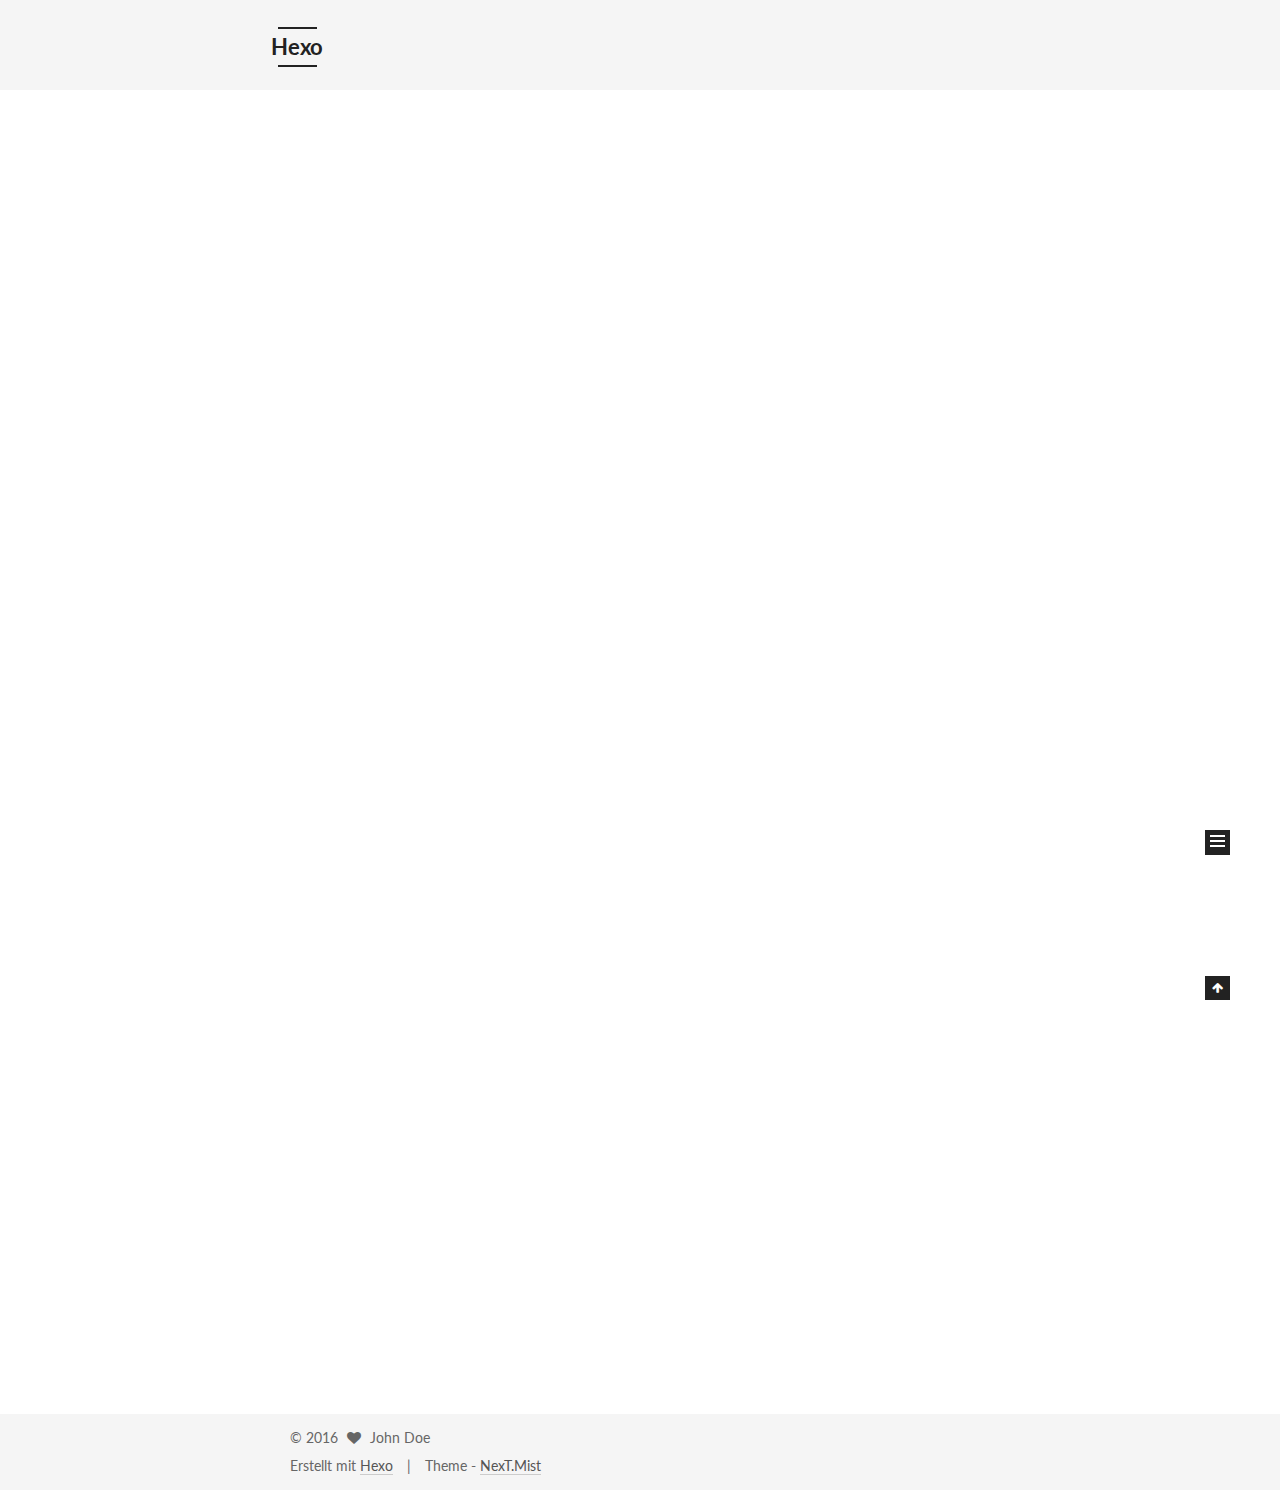
==== commit 365fba6d: "Site updated: 2016-07-26 20:50:02" ====
--- a/index.html
+++ b/index.html
@@ -5,7 +5,7 @@
   
 
 
-<html class="theme-next muse use-motion">
+<html class="theme-next mist use-motion">
 <head>
   <meta charset="UTF-8"/>
 <meta http-equiv="X-UA-Compatible" content="IE=edge,chrome=1" />
@@ -96,7 +96,7 @@
 <script type="text/javascript" id="hexo.configuration">
   var NexT = window.NexT || {};
   var CONFIG = {
-    scheme: 'Muse',
+    scheme: 'Mist',
     sidebar: {"position":"left","display":"post"},
     fancybox: true,
     motion: true,
@@ -177,22 +177,32 @@
         </li>
       
         
+        <li class="menu-item menu-item-categories">
+          <a href="/categories" rel="section">
+            
+              <i class="menu-item-icon fa fa-fw fa-th"></i> <br />
+            
+            Kategorien
+          </a>
+        </li>
+      
+        
+        <li class="menu-item menu-item-about">
+          <a href="/about" rel="section">
+            
+              <i class="menu-item-icon fa fa-fw fa-user"></i> <br />
+            
+            Über
+          </a>
+        </li>
+      
+        
         <li class="menu-item menu-item-archives">
           <a href="/archives" rel="section">
             
               <i class="menu-item-icon fa fa-fw fa-archive"></i> <br />
             
             Archiv
-          </a>
-        </li>
-      
-        
-        <li class="menu-item menu-item-tags">
-          <a href="/tags" rel="section">
-            
-              <i class="menu-item-icon fa fa-fw fa-tags"></i> <br />
-            
-            Tags
           </a>
         </li>
       
@@ -504,7 +514,7 @@
 <div class="theme-info">
   Theme -
   <a class="theme-link" href="https://github.com/iissnan/hexo-theme-next">
-    NexT.Muse
+    NexT.Mist
   </a>
 </div>
 
--- a/css/main.css
+++ b/css/main.css
@@ -226,51 +226,51 @@
   margin: 20px 0 15px;
 }
 h1 {
+  font-size: 24px;
+}
+@media (max-width: 767px) {
+  h1 {
+    font-size: 20px;
+  }
+}
+h2 {
   font-size: 22px;
 }
 @media (max-width: 767px) {
-  h1 {
+  h2 {
     font-size: 18px;
   }
 }
-h2 {
+h3 {
   font-size: 20px;
 }
 @media (max-width: 767px) {
-  h2 {
+  h3 {
     font-size: 16px;
   }
 }
-h3 {
+h4 {
   font-size: 18px;
 }
 @media (max-width: 767px) {
-  h3 {
+  h4 {
     font-size: 14px;
   }
 }
-h4 {
+h5 {
   font-size: 16px;
 }
 @media (max-width: 767px) {
-  h4 {
+  h5 {
     font-size: 12px;
   }
 }
-h5 {
+h6 {
   font-size: 14px;
 }
 @media (max-width: 767px) {
-  h5 {
+  h6 {
     font-size: 10px;
-  }
-}
-h6 {
-  font-size: 12px;
-}
-@media (max-width: 767px) {
-  h6 {
-    font-size: 8px;
   }
 }
 p {
@@ -880,7 +880,7 @@
 }
 .site-meta {
   margin: 0;
-  text-align: center;
+  text-align: left;
 }
 @media (max-width: 767px) {
   .site-meta {
@@ -891,12 +891,12 @@
   position: relative;
   display: inline-block;
   padding: 0 40px;
-  color: #fff;
+  color: #222;
   background: #222;
   border-bottom: none;
 }
 .brand:hover {
-  color: #fff;
+  color: #222;
 }
 .logo {
   display: inline-block;
@@ -1110,7 +1110,7 @@
 .posts-collapse {
   position: relative;
   z-index: 1010;
-  margin-left: 55px;
+  margin-left: 0;
 }
 .posts-collapse::after {
   content: " ";
@@ -1308,9 +1308,9 @@
   margin-top: 50px;
 }
 .post-more-link .btn {
-  color: #fff;
+  color: #555;
   font-size: 14px;
-  background: #222;
+  background: transparent;
   border-radius: 0;
   line-height: 2;
 }
@@ -1548,7 +1548,7 @@
   width: 4px;
   height: 4px;
   border-radius: 50%;
-  background: #0d46f9;
+  background: #d1ff03;
 }
 .links-of-blogroll {
   font-size: 13px;
@@ -2110,73 +2110,318 @@
 .page-post-detail .comments {
   overflow: hidden;
 }
-@media (max-width: 767px) {
-  .header-inner,
-  .container .main-inner,
+h1,
+h2,
+h3,
+h4,
+h5,
+h6 {
+  margin: 20px 0 10px;
+}
+p {
+  margin: 0 0 25px 0;
+}
+a {
+  border-bottom-color: #ccc;
+}
+hr {
+  margin: 20px 0;
+  height: 2px;
+}
+.main-inner {
+  margin-top: 80px;
+}
+.header {
+  background: #f5f5f5;
+}
+.header-inner {
+  padding: 25px 0 20px;
+}
+.header-inner:before,
+.header-inner:after {
+  content: " ";
+  display: table;
+}
+.header-inner:after {
+  clear: both;
+}
+@media (max-width: 767px) {
+  .header-inner {
+    width: auto;
+    margin-bottom: 50px;
+    padding: 10px;
+  }
+}
+.site-meta {
+  float: left;
+  margin-left: -20px;
+  line-height: normal;
+}
+@media (max-width: 767px) {
+  .site-meta {
+    margin-left: 10px;
+  }
+}
+.site-meta .brand {
+  padding: 2px 1px;
+  background: none;
+}
+@media (max-width: 767px) {
+  .site-meta .brand {
+    display: block;
+  }
+}
+.site-meta .logo {
+  display: none;
+}
+.site-meta .site-title {
+  font-size: 22px;
+  font-weight: bolder;
+}
+@media (max-width: 767px) {
+  .site-meta .site-title {
+    line-height: 34px;
+  }
+}
+.logo-line-before,
+.logo-line-after {
+  display: block;
+  overflow: hidden;
+  margin: 0 auto;
+  width: 75%;
+}
+@media (max-width: 767px) {
+  .logo-line-before,
+  .logo-line-after {
+    display: none;
+  }
+}
+.logo-line-before i,
+.logo-line-after i {
+  position: relative;
+  display: block;
+  height: 2px;
+  background: #222;
+}
+@media (max-width: 767px) {
+  .logo-line-before i,
+  .logo-line-after i {
+    height: 3px;
+  }
+}
+.use-motion .logo-line-before i {
+  left: -100%;
+}
+.use-motion .logo-line-after i {
+  right: -100%;
+}
+.site-subtitle {
+  display: none;
+}
+.site-nav-toggle {
+  position: static;
+  float: right;
+}
+.menu {
+  float: right;
+  margin: 8px 0 0 0;
+}
+@media (max-width: 767px) {
+  .menu {
+    margin: 20px 0 0 0;
+    padding: 0;
+  }
+}
+.menu br {
+  display: none;
+}
+.menu .menu-item {
+  margin: 0;
+}
+@media (max-width: 767px) {
+  .menu .menu-item {
+    display: block;
+  }
+}
+.menu .menu-item a {
+  padding: 0 10px;
+  background: none;
+  border: none;
+  border-radius: 2px;
+  transition-property: background;
+}
+@media (max-width: 767px) {
+  .menu .menu-item a {
+    text-align: left;
+  }
+}
+.menu .menu-item a:hover {
+  background: #e1e1e1;
+}
+.menu a::before {
+  display: none;
+}
+@media (max-width: 767px) {
+  .menu a::before {
+    display: block;
+  }
+}
+@media (max-width: 767px) {
+  .menu {
+    float: none;
+  }
+}
+.site-search form {
+  display: none;
+}
+.posts-expand {
+  padding-top: 0;
+}
+.posts-expand .post-title,
+.posts-expand .post-meta {
+  text-align: left;
+}
+@media (max-width: 767px) {
+  .posts-expand .post-title,
+  .posts-expand .post-meta {
+    text-align: center;
+  }
+}
+.posts-expand .post-eof {
+  display: none;
+}
+.posts-expand .post {
+  margin-top: 120px;
+}
+.posts-expand .post:first-child {
+  margin-top: 0;
+}
+.posts-expand .post-meta {
+  margin-top: 5px;
+  margin-bottom: 20px;
+}
+.posts-expand .post-title {
+  position: relative;
+  font-size: 26px;
+  font-weight: 400;
+}
+@media (max-width: 767px) {
+  .posts-expand .post-title {
+    font-size: 20px;
+  }
+}
+@media (min-width: 1600px) {
+  .posts-expand .post-title {
+    font-size: 26px;
+  }
+}
+.posts-expand .post-title:hover:before {
+  background: #222;
+}
+.posts-expand .post-body img {
+  margin: 0;
+}
+.posts-expand .post-tags {
+  text-align: left;
+}
+.posts-expand .post-tags a {
+  padding: 1px 5px;
+  background: #f5f5f5;
+  border-bottom: none;
+}
+.posts-expand .post-tags a:hover {
+  background: #ccc;
+}
+.posts-expand .post-nav {
+  margin-top: 40px;
+}
+.post-more-link {
+  margin-top: 20px;
+  text-align: left;
+}
+.post-more-link a {
+  padding: 0;
+  font-size: 14px;
+  color: #666;
+  background: none;
+  border: none;
+  border-bottom: 2px solid #666;
+  transition-property: border;
+}
+@media (max-width: 767px) {
+  .post-more-link a {
+    font-size: 12px;
+  }
+}
+@media (min-width: 1600px) {
+  .post-more-link a {
+    font-size: 16px;
+  }
+}
+.post-more-link a:hover {
+  border-bottom-color: #222;
+}
+.links-of-blogroll-inline .links-of-blogroll-item {
+  display: inline-block;
+}
+.btn {
+  padding: 0 10px;
+  border-width: 2px;
+  border-radius: 0;
+}
+.headband {
+  display: none;
+}
+.site-search {
+  position: relative;
+  float: right;
+  margin-top: 5px;
+  padding-top: 3px;
+}
+@media (max-width: 767px) {
+  .site-search {
+    float: none;
+    padding: 0 10px;
+  }
+}
+@media (max-width: 767px) {
+  .container .main-inner {
+    width: auto;
+  }
+}
+.page-post-detail .post-title,
+.page-post-detail .post-meta {
+  text-align: center;
+}
+.page-post-detail .post-title:before {
+  display: none;
+}
+.page-post-detail .post-meta {
+  margin-bottom: 60px;
+}
+.pagination {
+  margin: 120px 0 0;
+  text-align: left;
+}
+@media (max-width: 767px) {
+  .pagination {
+    margin: 80px 10px 0;
+    text-align: center;
+  }
+}
+.footer {
+  margin-top: 80px;
+  padding: 10px 0;
+  background: #f5f5f5;
+  color: #666;
+}
+.footer-inner {
+  margin: 0 auto;
+  text-align: left;
+}
+@media (max-width: 767px) {
   .footer-inner {
     width: auto;
-  }
-}
-.custom-logo .site-meta-headline {
-  text-align: center;
-}
-.custom-logo .brand {
-  background: none;
-}
-.custom-logo .site-title {
-  margin: 10px auto 0;
-  font-size: 24px;
-  color: #222;
-}
-.custom-logo .site-title a {
-  border: none;
-}
-.custom-logo-image {
-  margin: 0 auto;
-  padding: 5px;
-  max-width: 150px;
-  background: #fff;
-}
-@media (max-width: 767px) {
-  .site-nav {
-    position: absolute;
-    left: 0;
-    top: 52px;
-    margin: 0;
-    width: 100%;
-    padding: 0;
-    background: #fff;
-    border-bottom: 1px solid #ddd;
-  }
-}
-@media (max-width: 767px) {
-  .menu {
-    text-align: left;
-  }
-}
-@media (max-width: 767px) {
-  .menu .menu-item {
-    display: block;
-    margin: 0 10px;
-    vertical-align: top;
-  }
-}
-@media (max-width: 767px) {
-  .menu .menu-item br {
-    display: none;
-  }
-}
-@media (max-width: 767px) {
-  .menu .menu-item a {
-    padding: 5px 10px;
-  }
-}
-.menu .menu-item .fa {
-  margin-right: 0;
-}
-.site-search form {
-  display: none;
-}
-.links-of-blogroll-inline .links-of-blogroll-item {
-  display: inline-block;
-}
+    text-align: center;
+  }
+}
